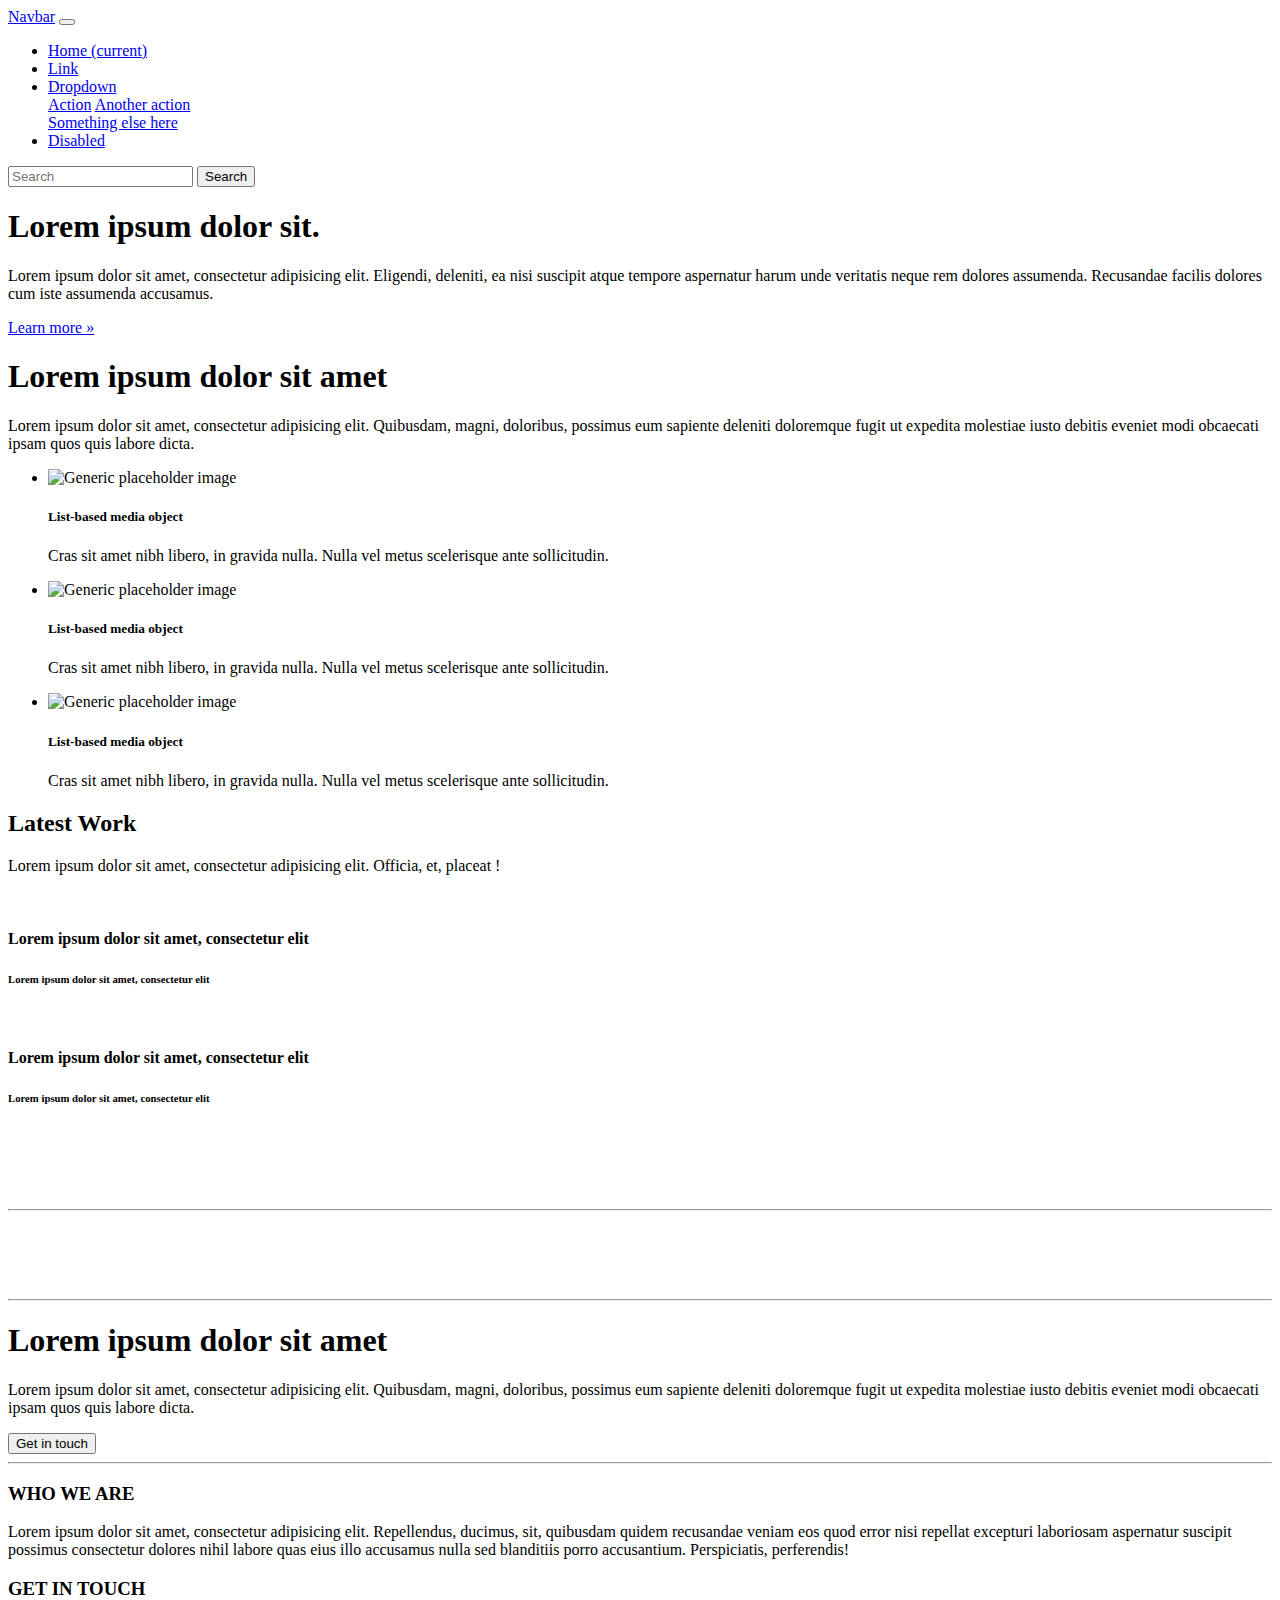
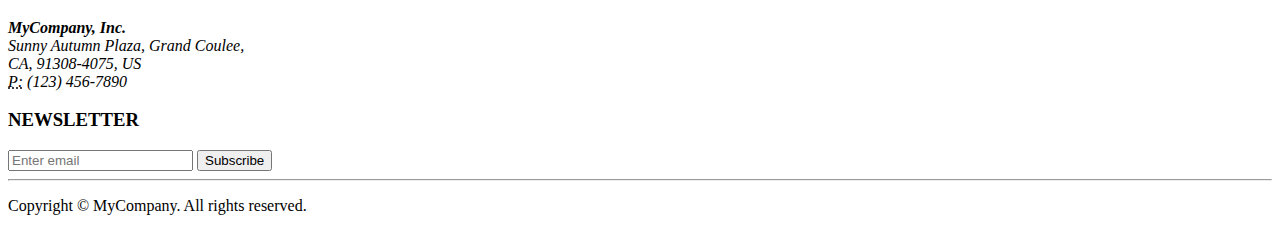
==== index.html @ ce41d66c "Create index.html" ====
<!DOCTYPE html>
<html lang="en">
  <head>
    <meta charset="utf-8">
    <meta http-equiv="X-UA-Compatible" content="IE=edge">
    <meta name="viewport" content="width=device-width, initial-scale=1">
    <title>Bootstrap Portfolio Page Template</title>
    <!-- Bootstrap -->
    <link href="css/bootstrap-4.4.1.css" rel="stylesheet">
  </head>
  <body>
    <nav class="navbar navbar-expand-lg navbar-dark bg-dark">
      <a class="navbar-brand" href="#">Navbar</a>
      <button class="navbar-toggler" type="button" data-toggle="collapse" data-target="#navbarSupportedContent" aria-controls="navbarSupportedContent" aria-expanded="false" aria-label="Toggle navigation">
      <span class="navbar-toggler-icon"></span>
      </button>
      <div class="collapse navbar-collapse" id="navbarSupportedContent">
        <ul class="navbar-nav mr-auto">
          <li class="nav-item active">
            <a class="nav-link" href="#">Home <span class="sr-only">(current)</span></a>
          </li>
          <li class="nav-item">
            <a class="nav-link" href="#">Link</a>
          </li>
          <li class="nav-item dropdown">
            <a class="nav-link dropdown-toggle" href="#" id="navbarDropdown" role="button" data-toggle="dropdown" aria-haspopup="true" aria-expanded="false">
            Dropdown
            </a>
            <div class="dropdown-menu" aria-labelledby="navbarDropdown">
              <a class="dropdown-item" href="#">Action</a>
              <a class="dropdown-item" href="#">Another action</a>
              <div class="dropdown-divider"></div>
              <a class="dropdown-item" href="#">Something else here</a>
            </div>
          </li>
          <li class="nav-item">
            <a class="nav-link disabled" href="#">Disabled</a>
          </li>
        </ul>
        <form class="form-inline my-2 my-lg-0">
          <input class="form-control mr-sm-2" type="search" placeholder="Search" aria-label="Search">
          <button class="btn btn-outline-success my-2 my-sm-0" type="submit">Search</button>
        </form>
      </div>
    </nav>
    <section>
      <div class="jumbotron text-center mt-2">
        <div class="container">
          <div class="row">
            <div class="col-12">
              <h1>Lorem ipsum dolor sit.</h1>
              <p>Lorem ipsum dolor sit amet, consectetur adipisicing elit. Eligendi, deleniti, ea nisi suscipit atque tempore aspernatur harum unde veritatis neque rem dolores assumenda. Recusandae facilis dolores cum iste assumenda accusamus.</p>
              <p><a class="btn btn-primary btn-lg" href="#" role="button">Learn more »</a></p>
            </div>
          </div>
        </div>
      </div>
    </section>
    <section>
      <div class="container">
        <div class="row">
          <div class="col-12 text-center">
            <h1>Lorem ipsum dolor sit amet</h1>
            <p>Lorem ipsum dolor sit amet, consectetur adipisicing elit. Quibusdam, magni, doloribus, possimus eum sapiente deleniti doloremque fugit ut expedita molestiae iusto debitis eveniet modi obcaecati ipsam quos quis labore dicta.</p>
          </div>
        </div>
      </div>
    </section>
    <section>
      <div class="container mt-2">
        <div class="row">
          <div class="col-md-4 col-12">
            <ul class="list-unstyled">
              <li class="media">
                <img class="mr-3" src="images/35X35.gif" alt="Generic placeholder image">
                <div class="media-body">
                  <h5 class="mt-0 mb-1">List-based media object</h5>
                  Cras sit amet nibh libero, in gravida nulla. Nulla vel metus scelerisque ante sollicitudin.
                </div>
              </li>
            </ul>
          </div>
          <div class="col-md-4 col-12">
            <ul class="list-unstyled">
              <li class="media">
                <img class="mr-3" src="images/35X35.gif" alt="Generic placeholder image">
                <div class="media-body">
                  <h5 class="mt-0 mb-1">List-based media object</h5>
                  Cras sit amet nibh libero, in gravida nulla. Nulla vel metus scelerisque ante sollicitudin.
                </div>
              </li>
            </ul>
          </div>
          <div class="col-md-4 col-12">
            <ul class="list-unstyled">
              <li class="media">
                <img class="mr-3" src="images/35X35.gif" alt="Generic placeholder image">
                <div class="media-body">
                  <h5 class="mt-0 mb-1">List-based media object</h5>
                  Cras sit amet nibh libero, in gravida nulla. Nulla vel metus scelerisque ante sollicitudin.
                </div>
              </li>
            </ul>
          </div>
        </div>
      </div>
    </section>
    <section>
      <div class="container">
        <div class="row">
          <div class="col-12 text-center">
            <h2>Latest Work</h2>
            <p>Lorem ipsum dolor sit amet, consectetur adipisicing elit. Officia, et, placeat !</p>
          </div>
        </div>
        <div class="row">
          <div class="col-md-6 col-12 text-center">
            <img class="img-fluid" src="images/400x400.gif" alt="">
            <h4>Lorem ipsum dolor sit amet, consectetur elit</h4>
            <h6>Lorem ipsum dolor sit amet, consectetur elit</h6>
          </div>
          <div class="col-md-6 col-12 text-center mt-md-0 mt-2">
            <img class="img-fluid" src="images/400x400.gif" alt="">
            <h4>Lorem ipsum dolor sit amet, consectetur elit</h4>
            <h6>Lorem ipsum dolor sit amet, consectetur elit</h6>
          </div>
        </div>
        <div class="row mt-2">
          <div class="col-md-3 col-6"><img class="img-fluid float-right" src="images/200x200.gif" alt=""></div>
          <div class="col-md-3 col-6"><img class="img-fluid float-left" src="images/200x200.gif" alt=""></div>
          <div class="col-md-3 col-6 mt-md-0 mt-1"><img class="img-fluid float-right" src="images/200x200.gif" alt=""></div>
          <div class="col-md-3 col-6 mt-md-0 mt-1"><img class="img-fluid float-left" src="images/200x200.gif" alt=""></div>
        </div>
        <hr>
        <div class="row">
          <div class="col-md-3 col-6"><img class="img-fluid float-right" src="images/200x200.gif" alt=""></div>
          <div class="col-md-3 col-6"><img class="img-fluid float-left" src="images/200x200.gif" alt=""></div>
          <div class="col-md-3 col-6 mt-md-0 mt-1"><img class="img-fluid float-right" src="images/200x200.gif" alt=""></div>
          <div class="col-md-3 col-6 mt-md-0 mt-1"><img class="img-fluid float-left" src="images/200x200.gif" alt=""></div>
        </div>
      </div>
    </section>
    <hr>
    <section>
      <div class="container">
        <div class="row">
          <div class="col-12 text-center">
            <h1>Lorem ipsum dolor sit amet</h1>
            <p>Lorem ipsum dolor sit amet, consectetur adipisicing elit. Quibusdam, magni, doloribus, possimus eum sapiente deleniti doloremque fugit ut expedita molestiae iusto debitis eveniet modi obcaecati ipsam quos quis labore dicta.</p>
            <button type="button" class="btn btn-success">Get in touch</button>
          </div>
        </div>
      </div>
    </section>
    <hr>
    <div class="section">
      <div class="container">
        <div class="row">
          <div class="col-md-4 col-12">
            <h3 class="text-center">WHO WE ARE</h3>
            <p>Lorem ipsum dolor sit amet, consectetur adipisicing elit. Repellendus, ducimus, sit, quibusdam quidem recusandae veniam eos quod error nisi repellat excepturi laboriosam aspernatur suscipit possimus consectetur dolores nihil labore quas eius illo accusamus nulla sed blanditiis porro accusantium. Perspiciatis, perferendis!</p>
          </div>
          <div class="col-md-4 col-12">
            <h3 class="text-center">GET IN TOUCH</h3>
            <address class="text-center">
              <strong>MyCompany, Inc.</strong><br>
              Sunny Autumn Plaza, Grand Coulee,<br>
              CA, 91308-4075, US<br>
              <abbr title="Phone">P:</abbr> (123) 456-7890
            </address>
          </div>
          <div class="col-md-4 col-12">
            <h3 class="text-center">NEWSLETTER</h3>
            <form>
              <div class="form-group col-12">
                <input type="email" class="form-control" id="exampleInputEmail1" placeholder="Enter email">
                <button type="submit" class="btn btn-dark mt-2">Subscribe</button>
              </div>
            </form>
          </div>
        </div>
      </div>
    </div>
    <hr>
    <footer class="text-center">
      <div class="container">
        <div class="row">
          <div class="col-12">
            <p>Copyright © MyCompany. All rights reserved.</p>
          </div>
        </div>
      </div>
    </footer>
    <!-- jQuery (necessary for Bootstrap's JavaScript plugins) -->
    <script src="js/jquery-3.4.1.min.js"></script>
    <!-- Include all compiled plugins (below), or include individual files as needed -->
    <script src="js/popper.min.js"></script>
    <script src="js/bootstrap-4.4.1.js"></script>
  </body>
</html>
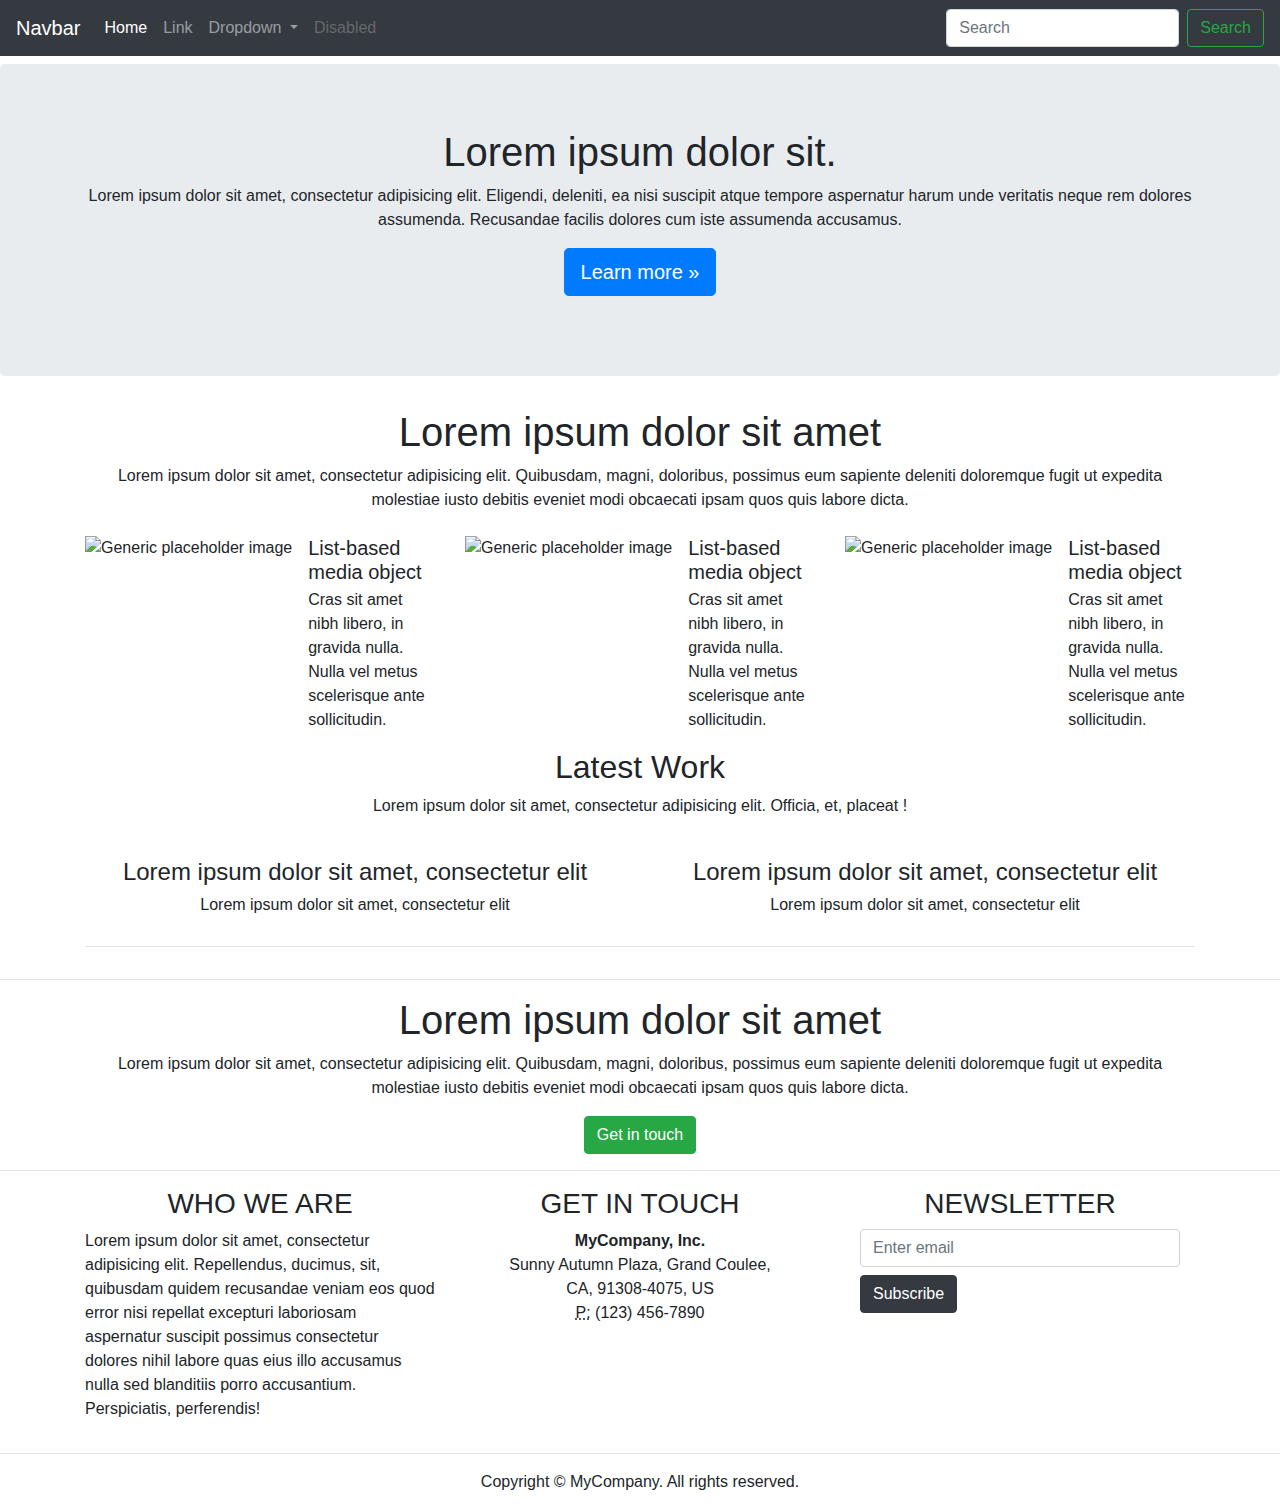
==== commit d88eda75: "Update index.html" ====
(no text change in the page or its own stylesheets)
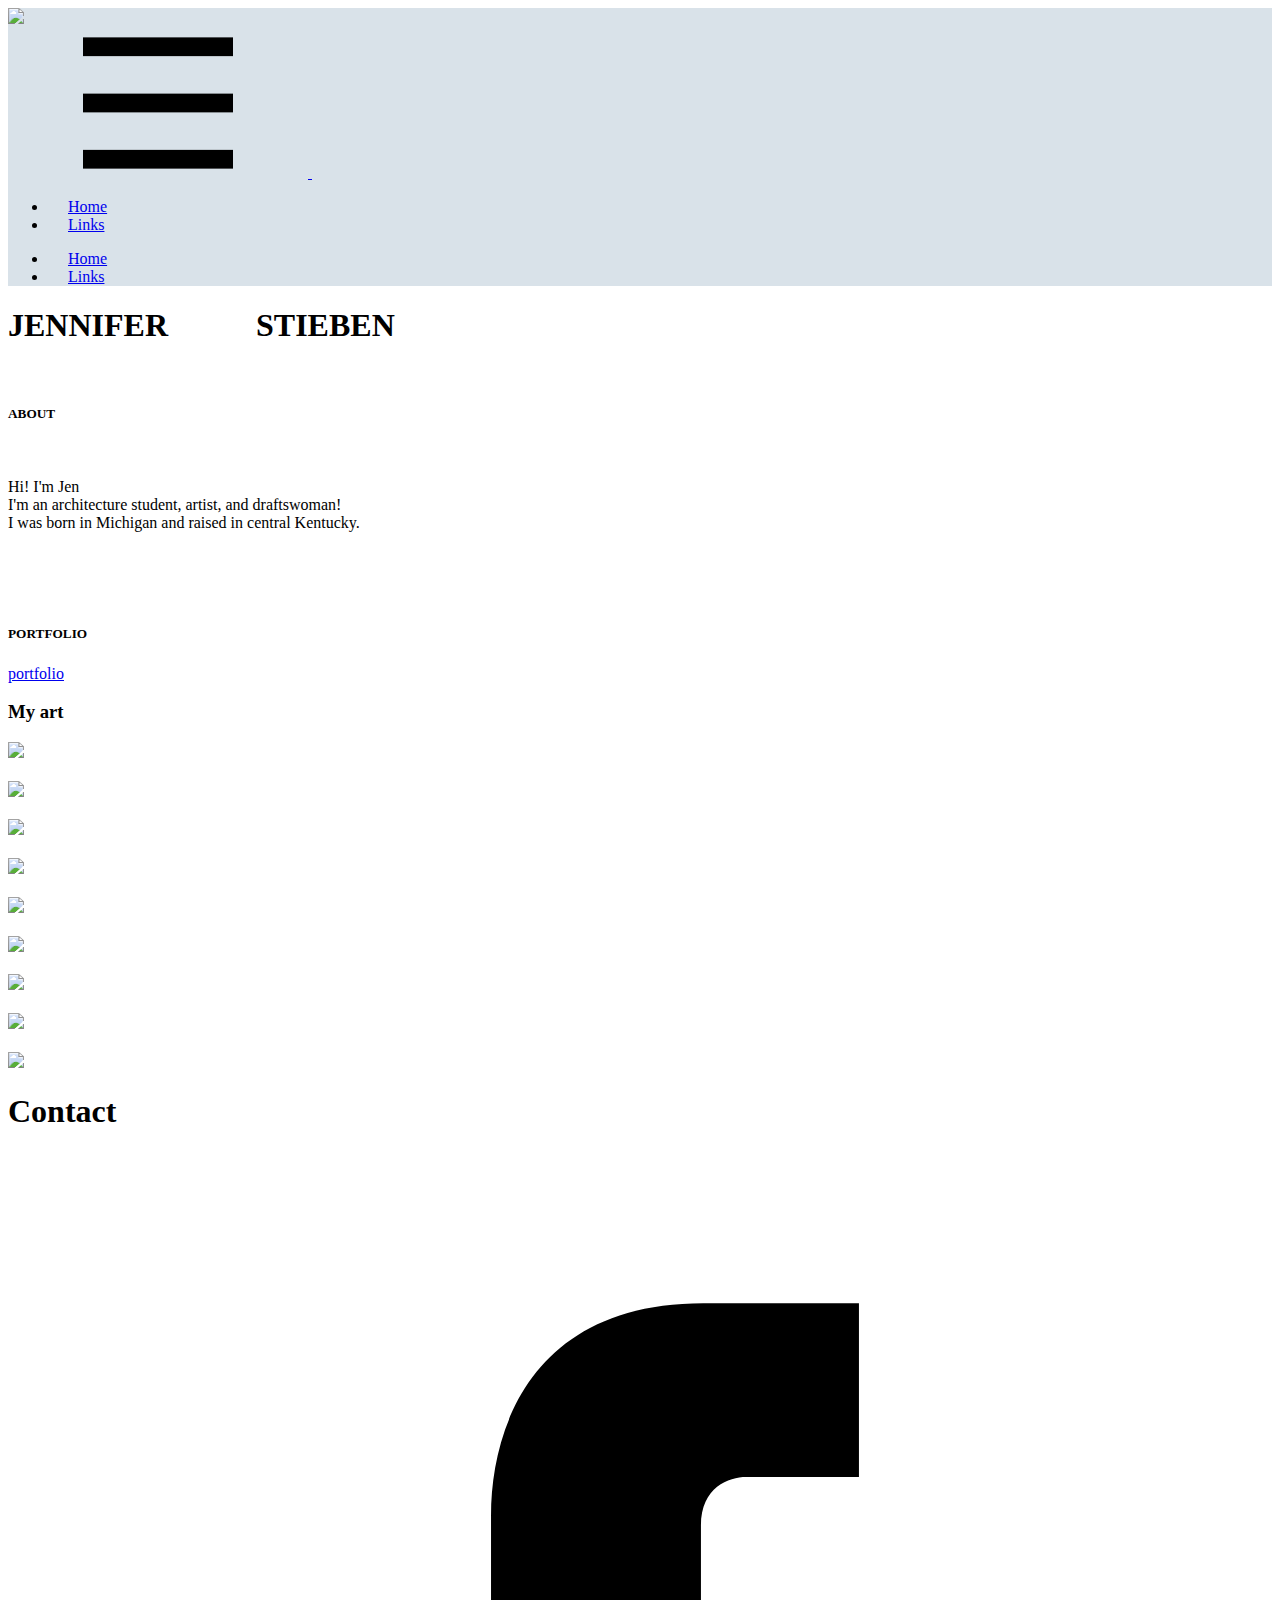
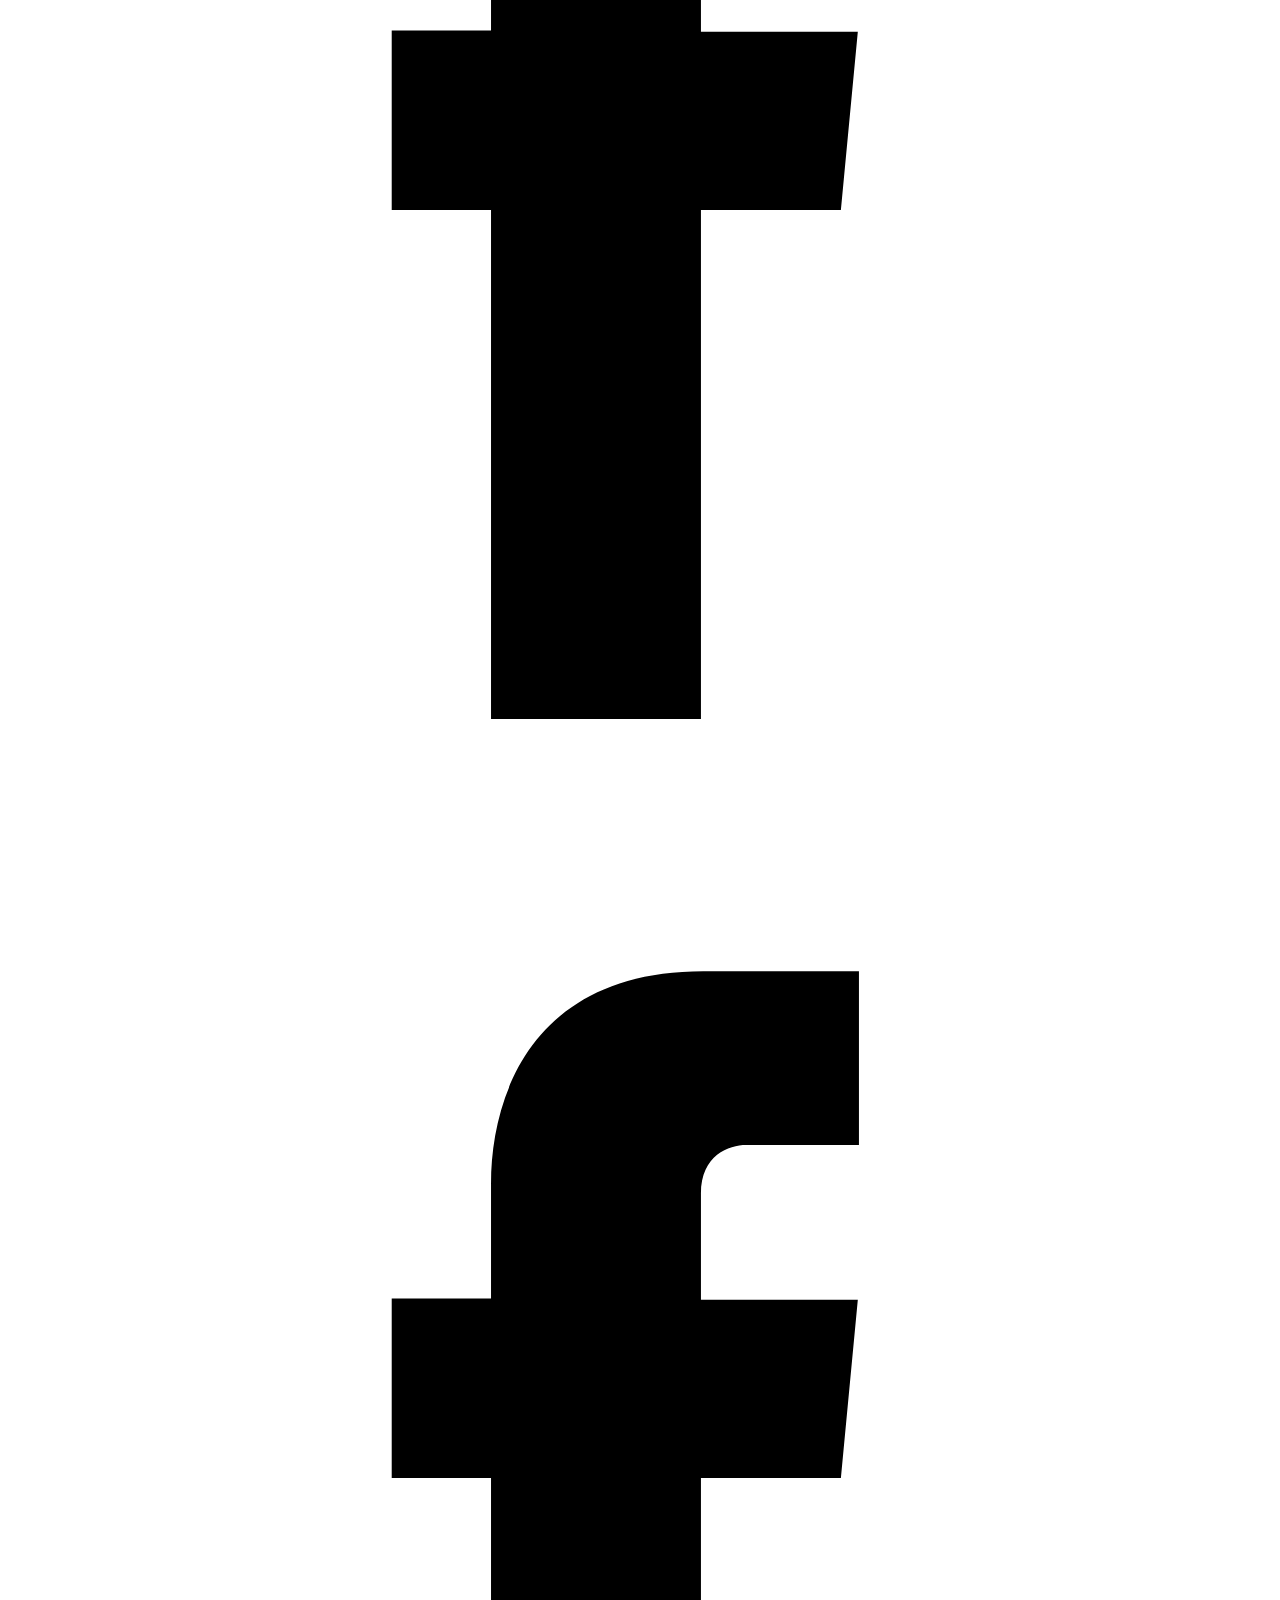
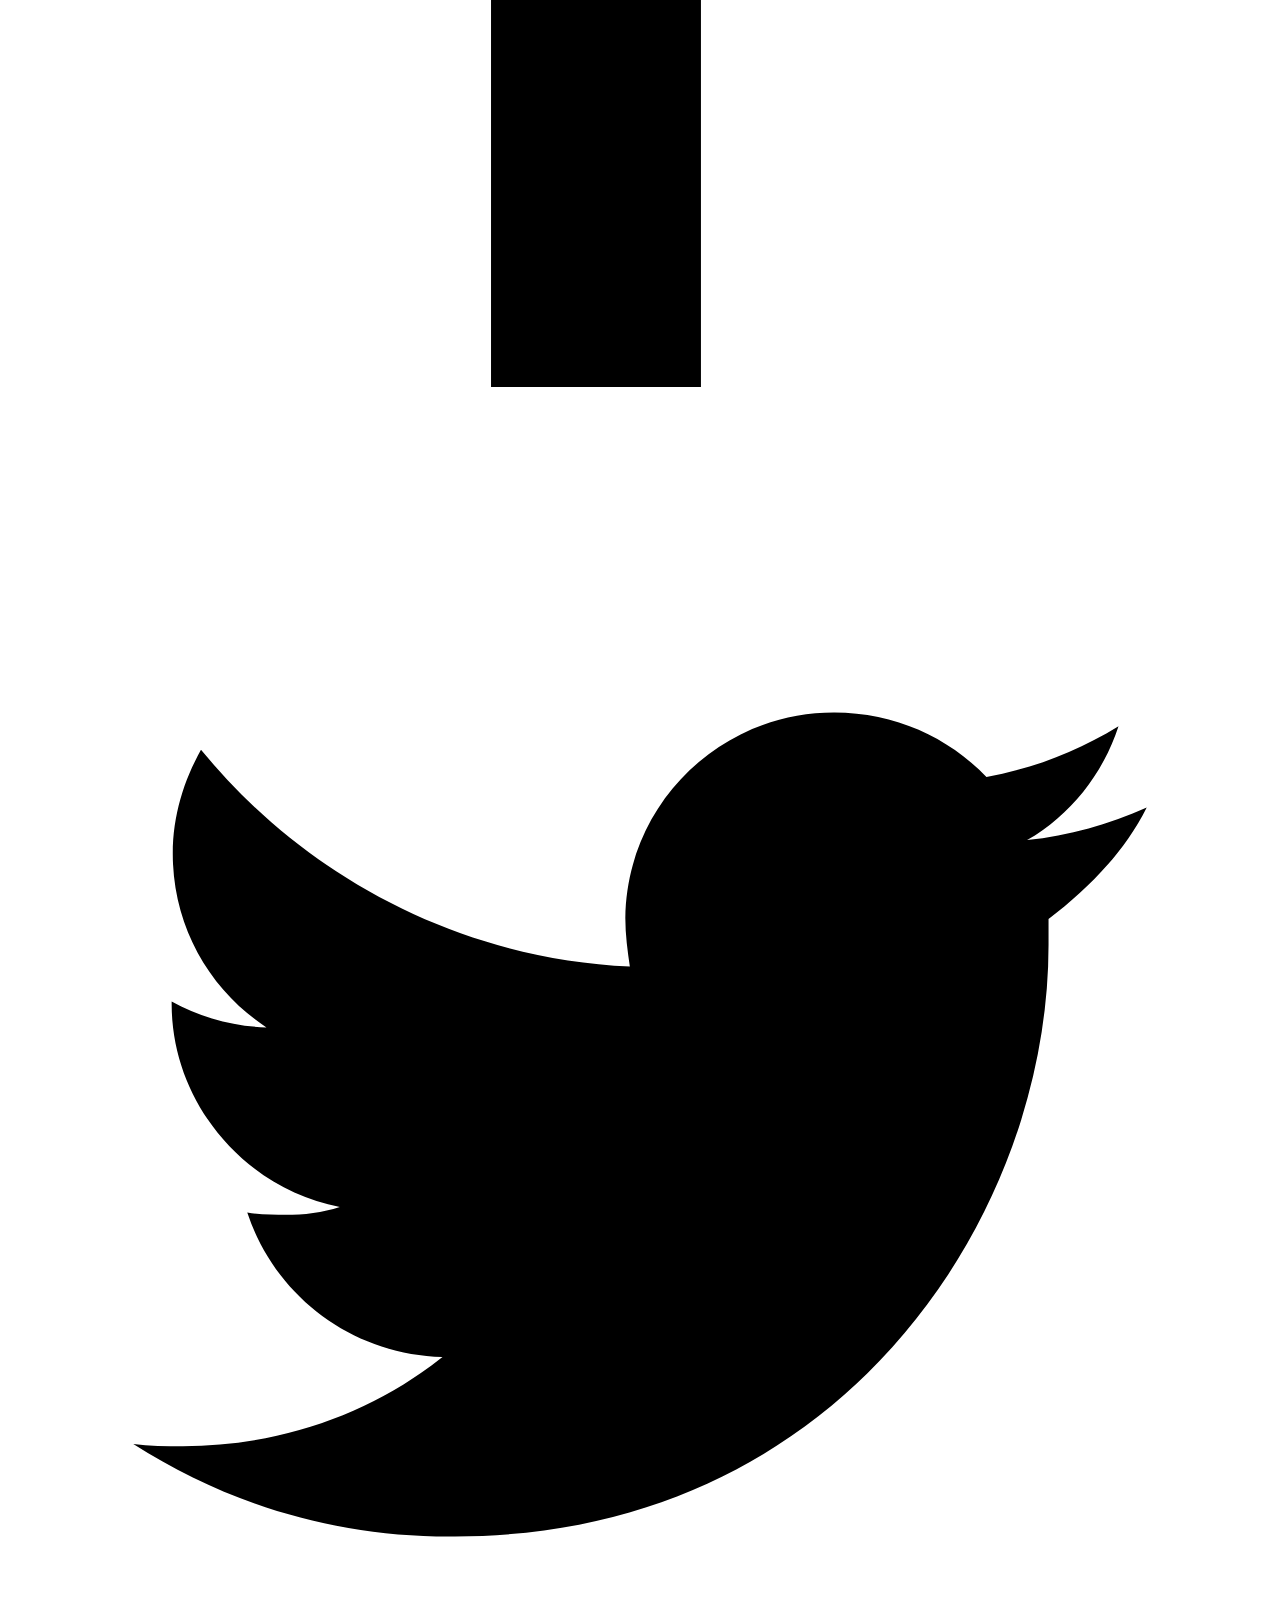
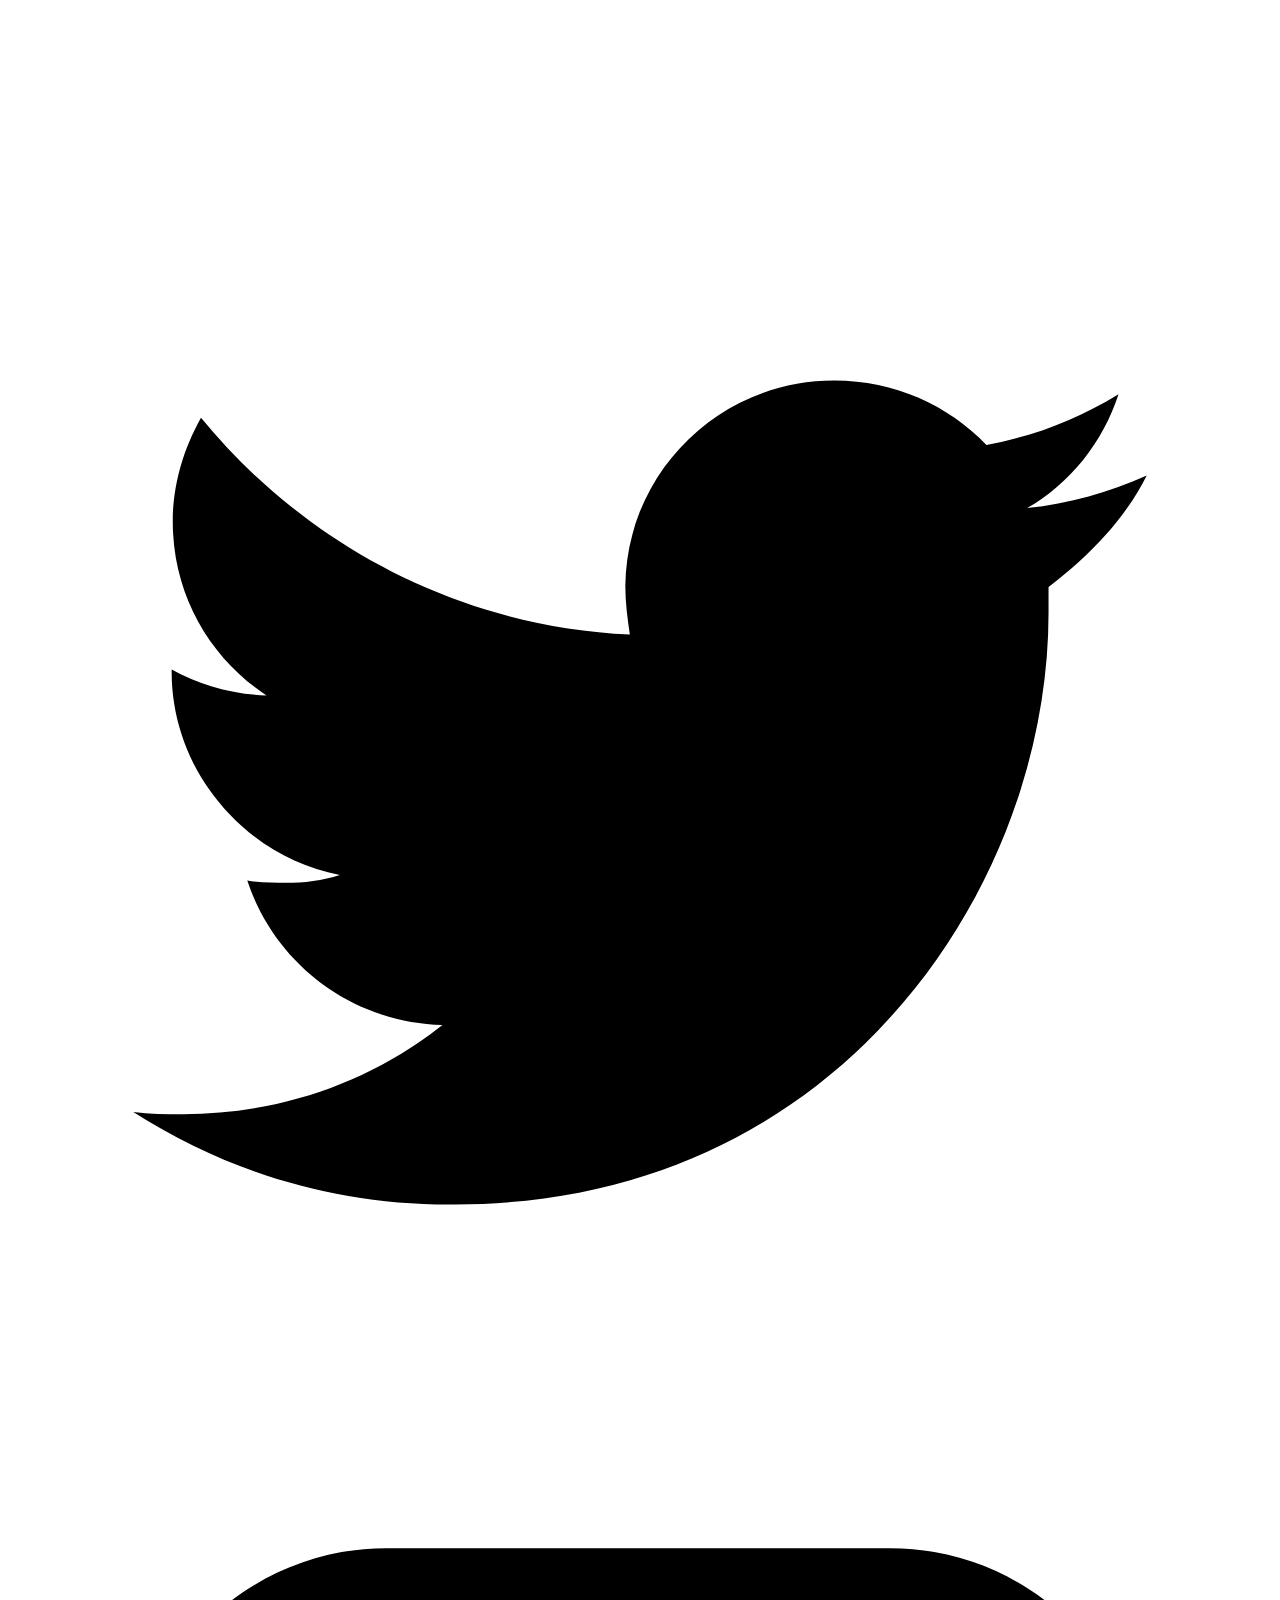
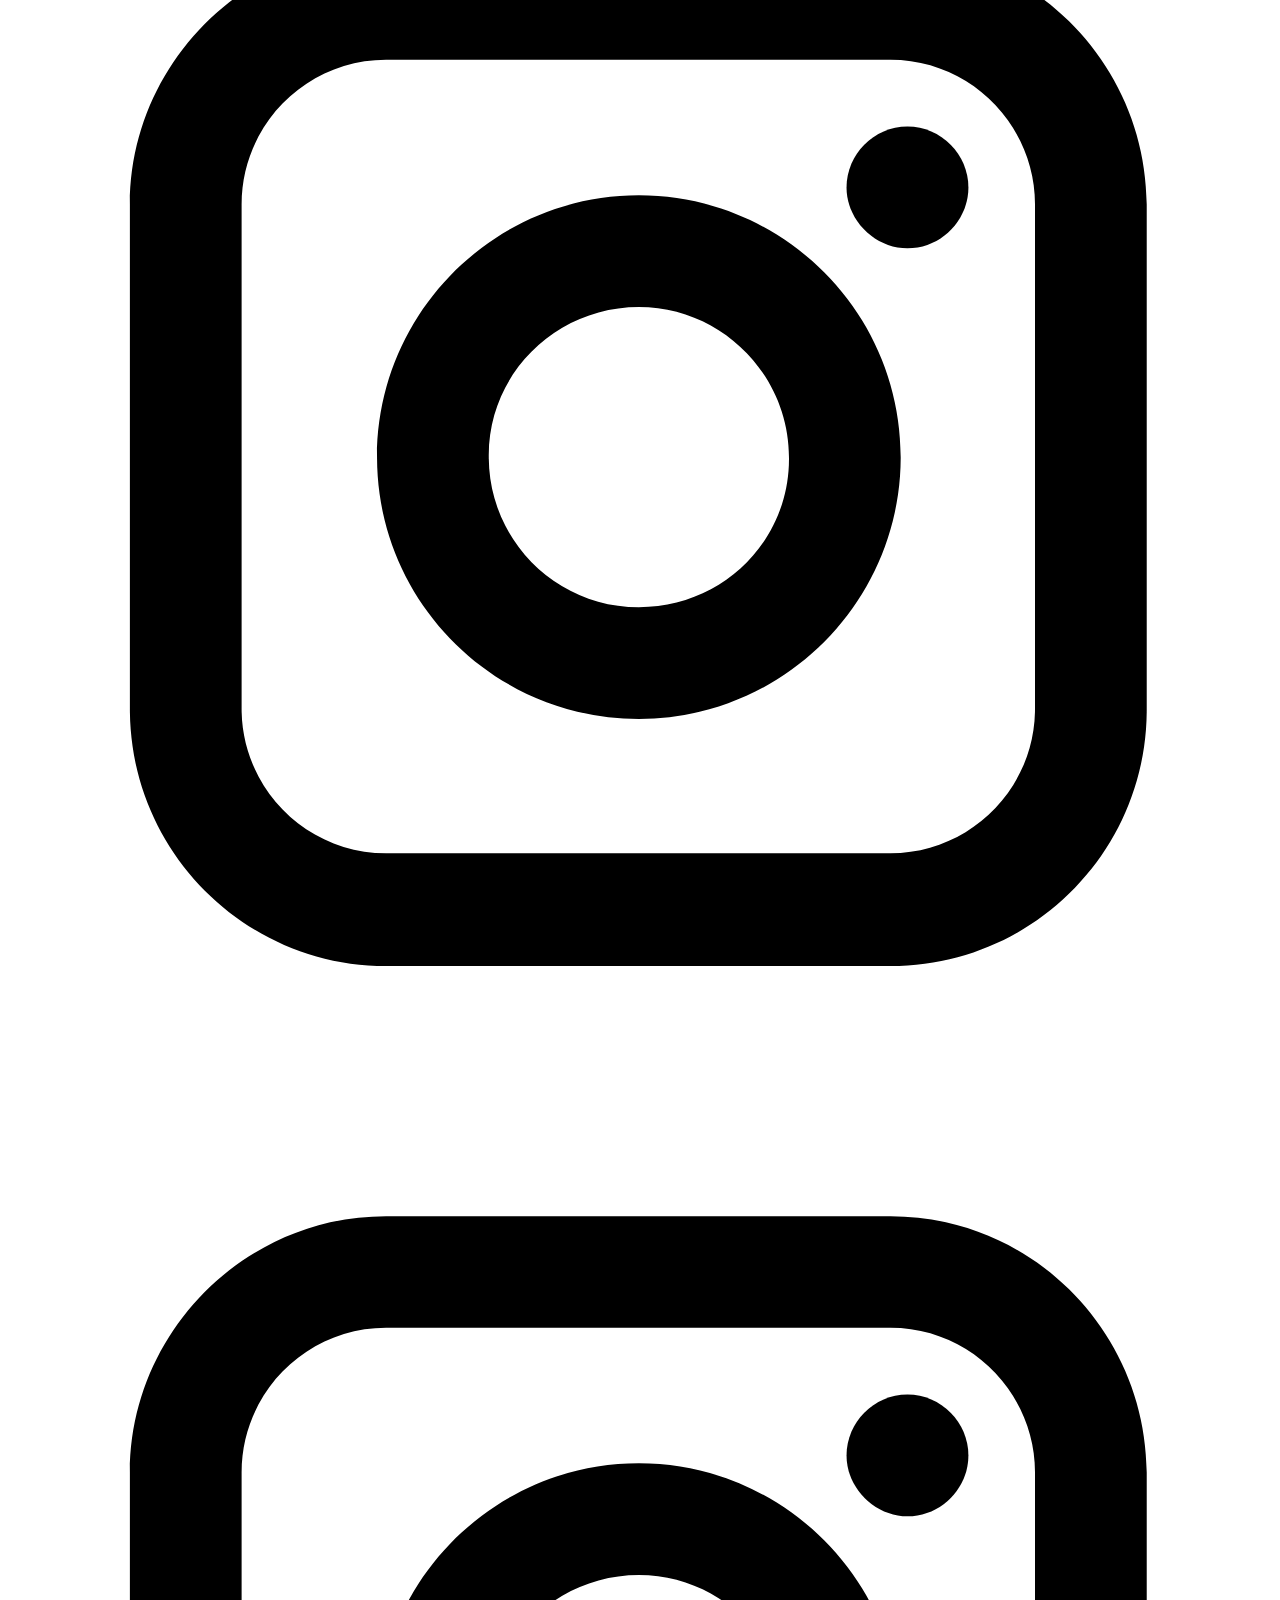
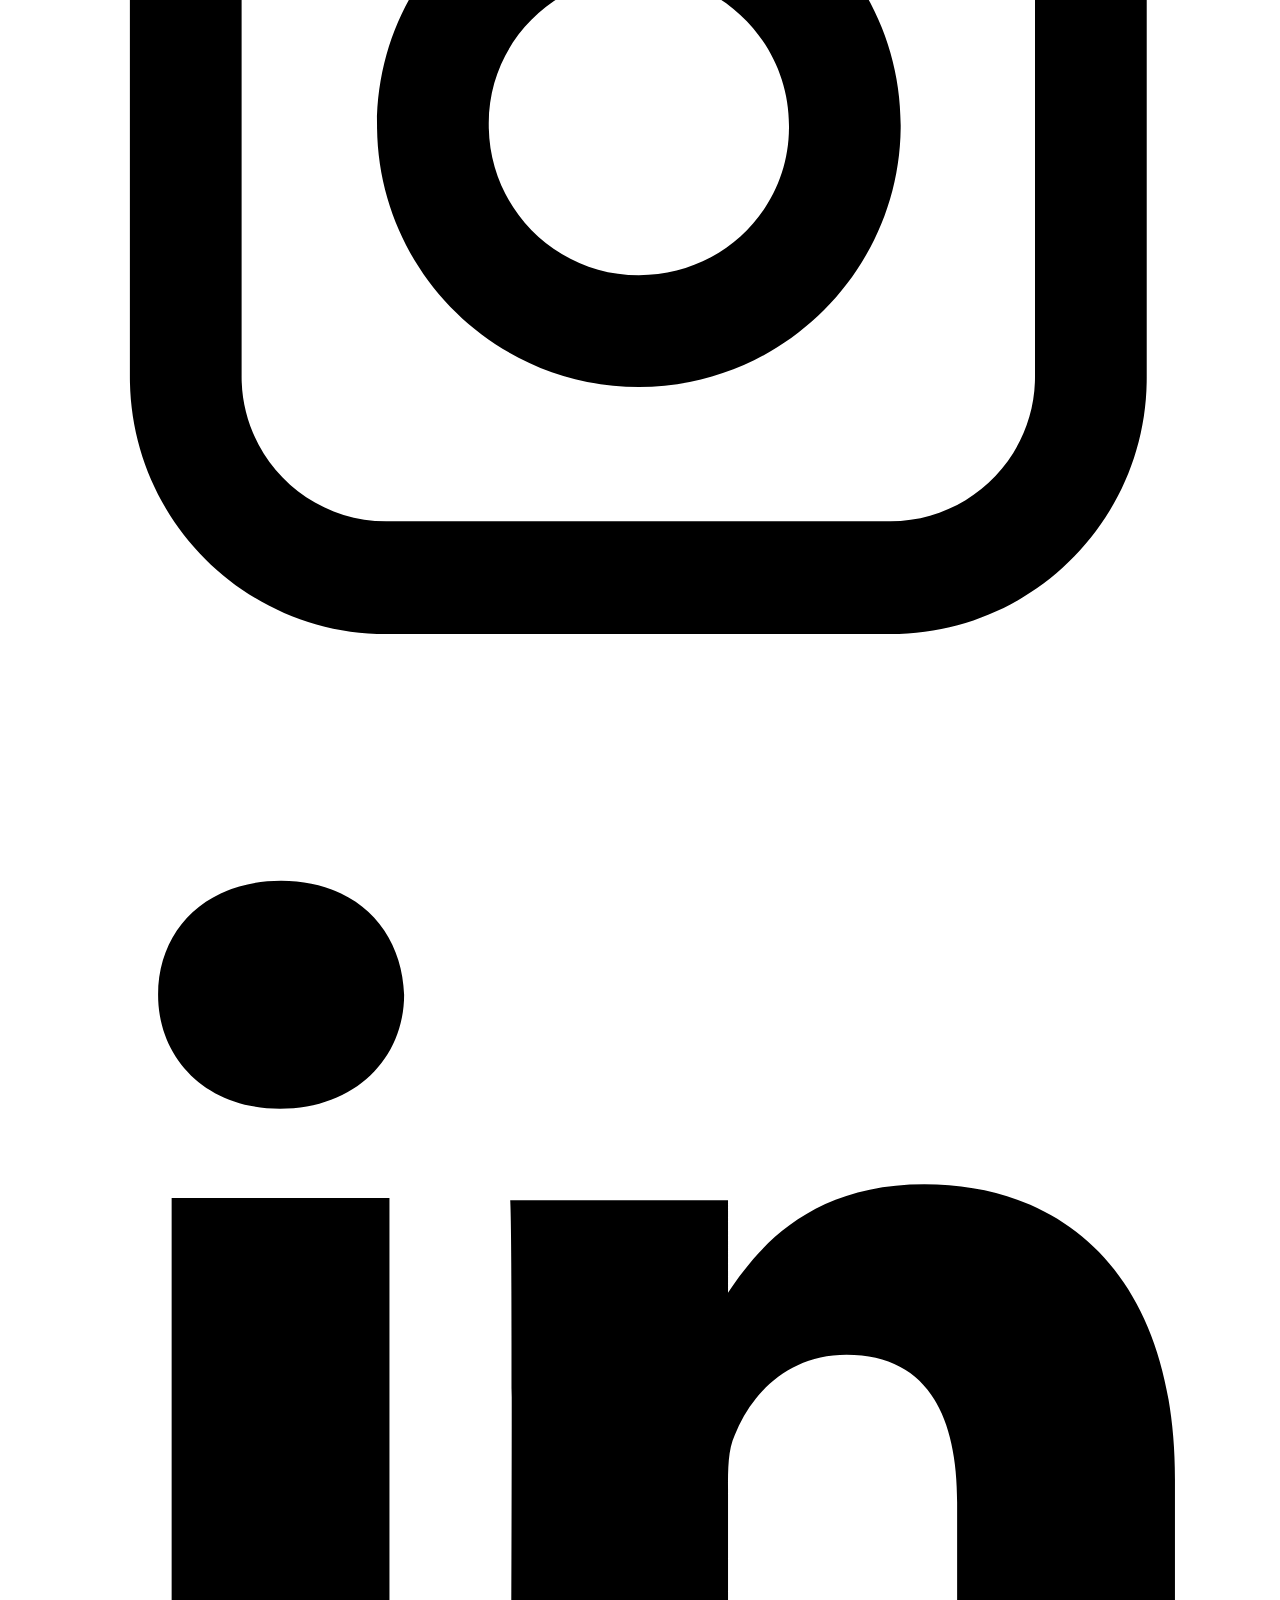
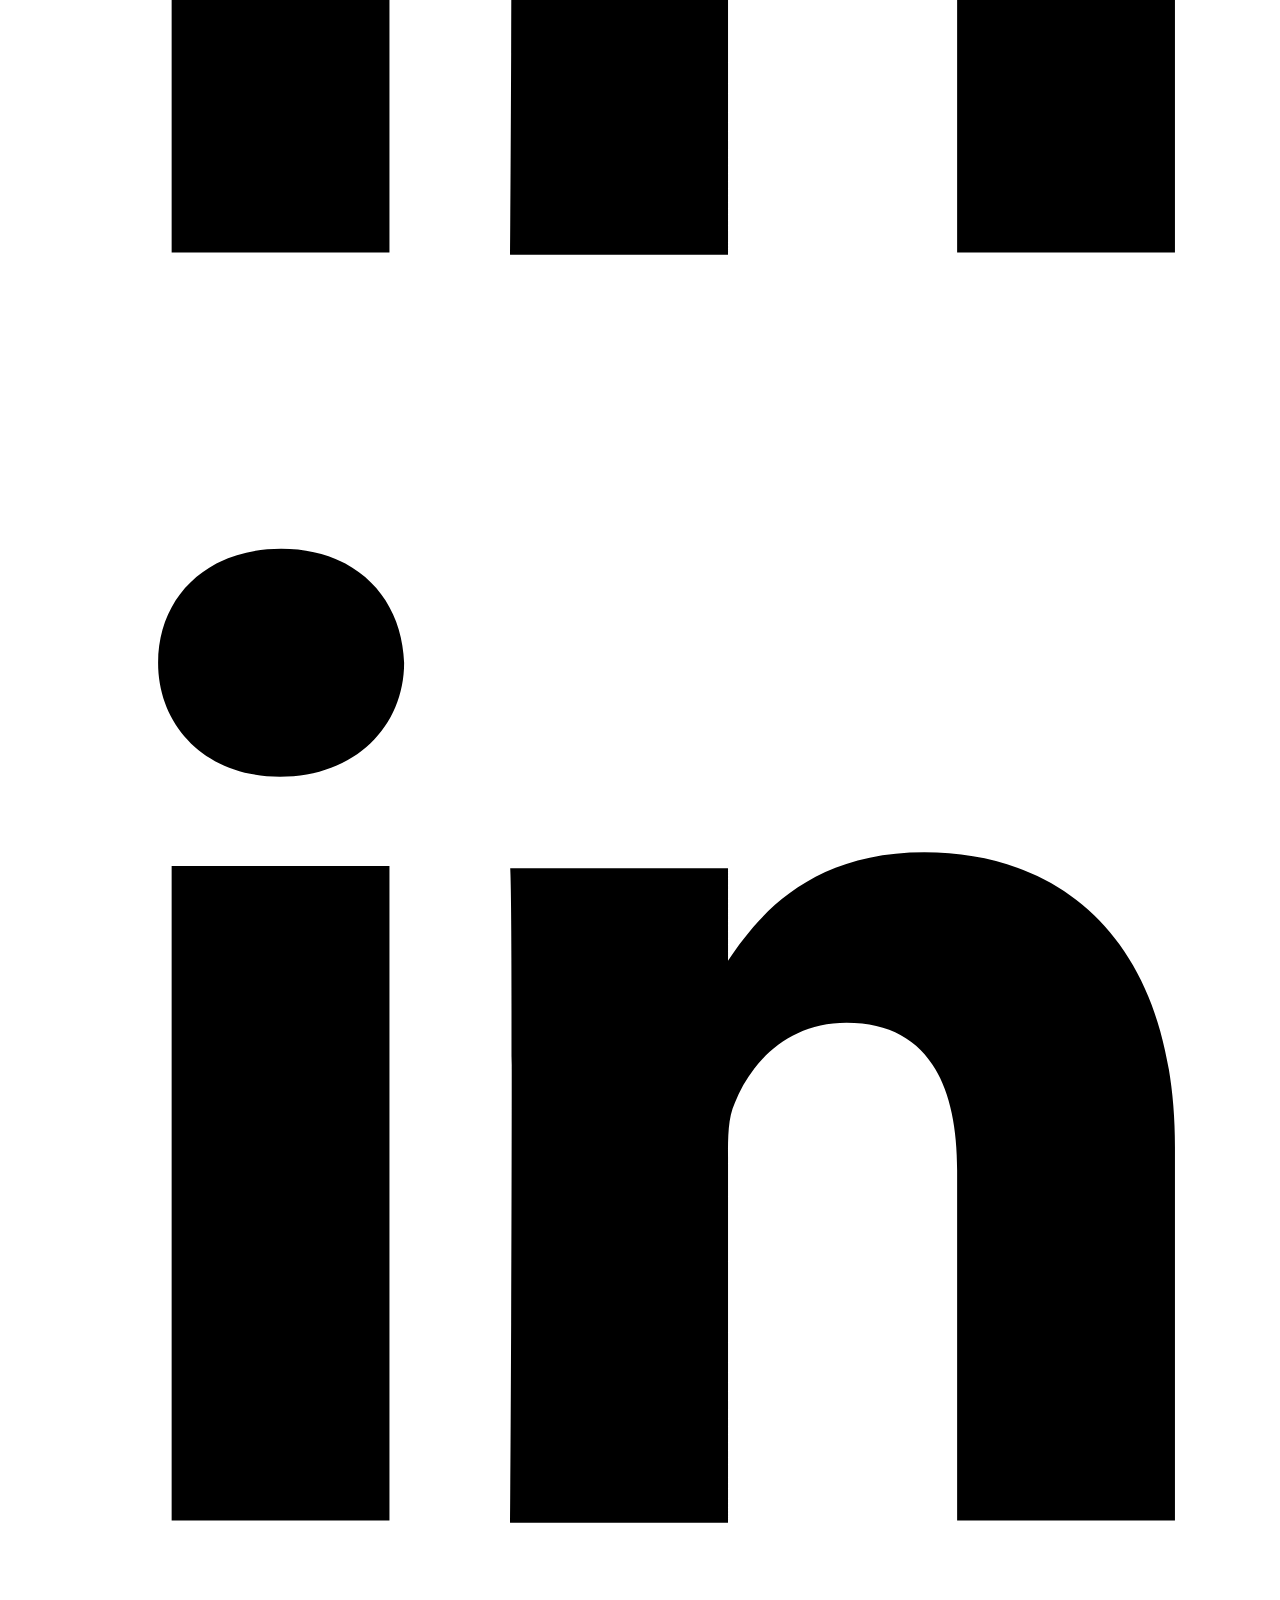
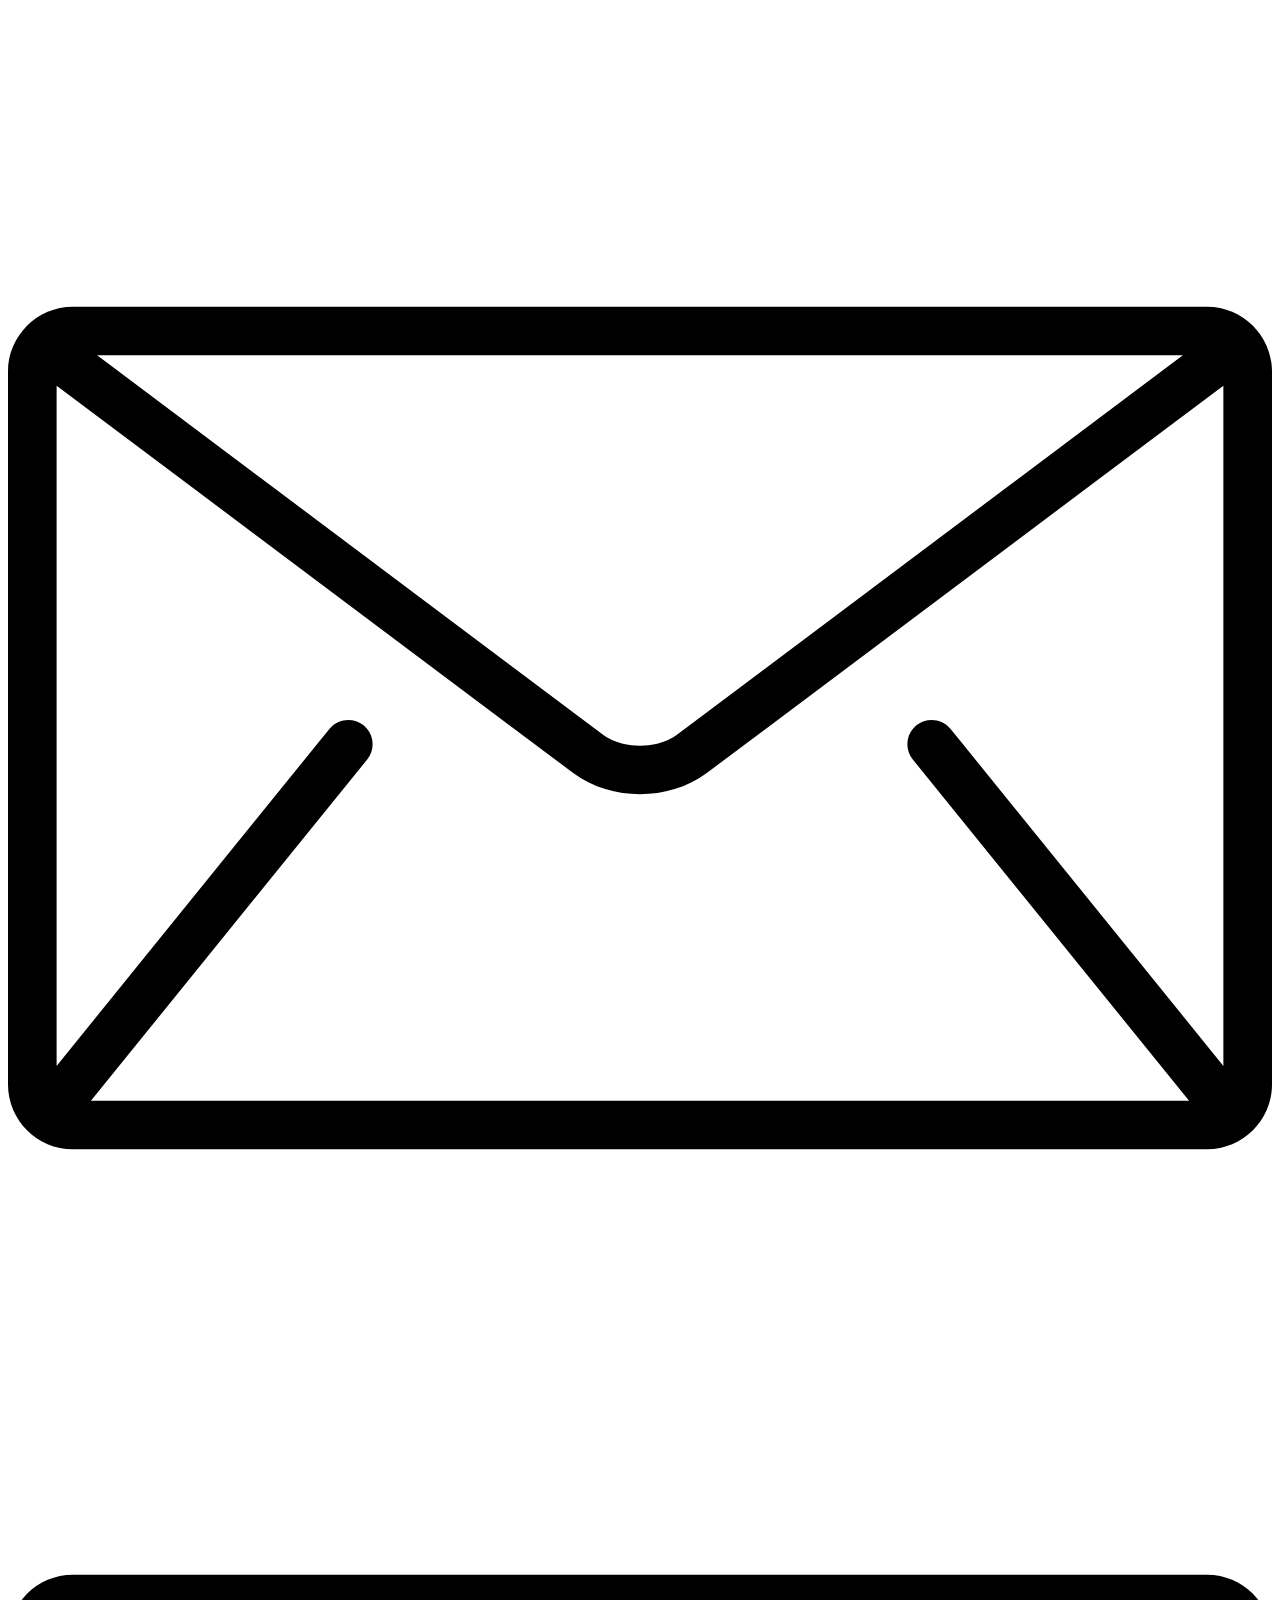
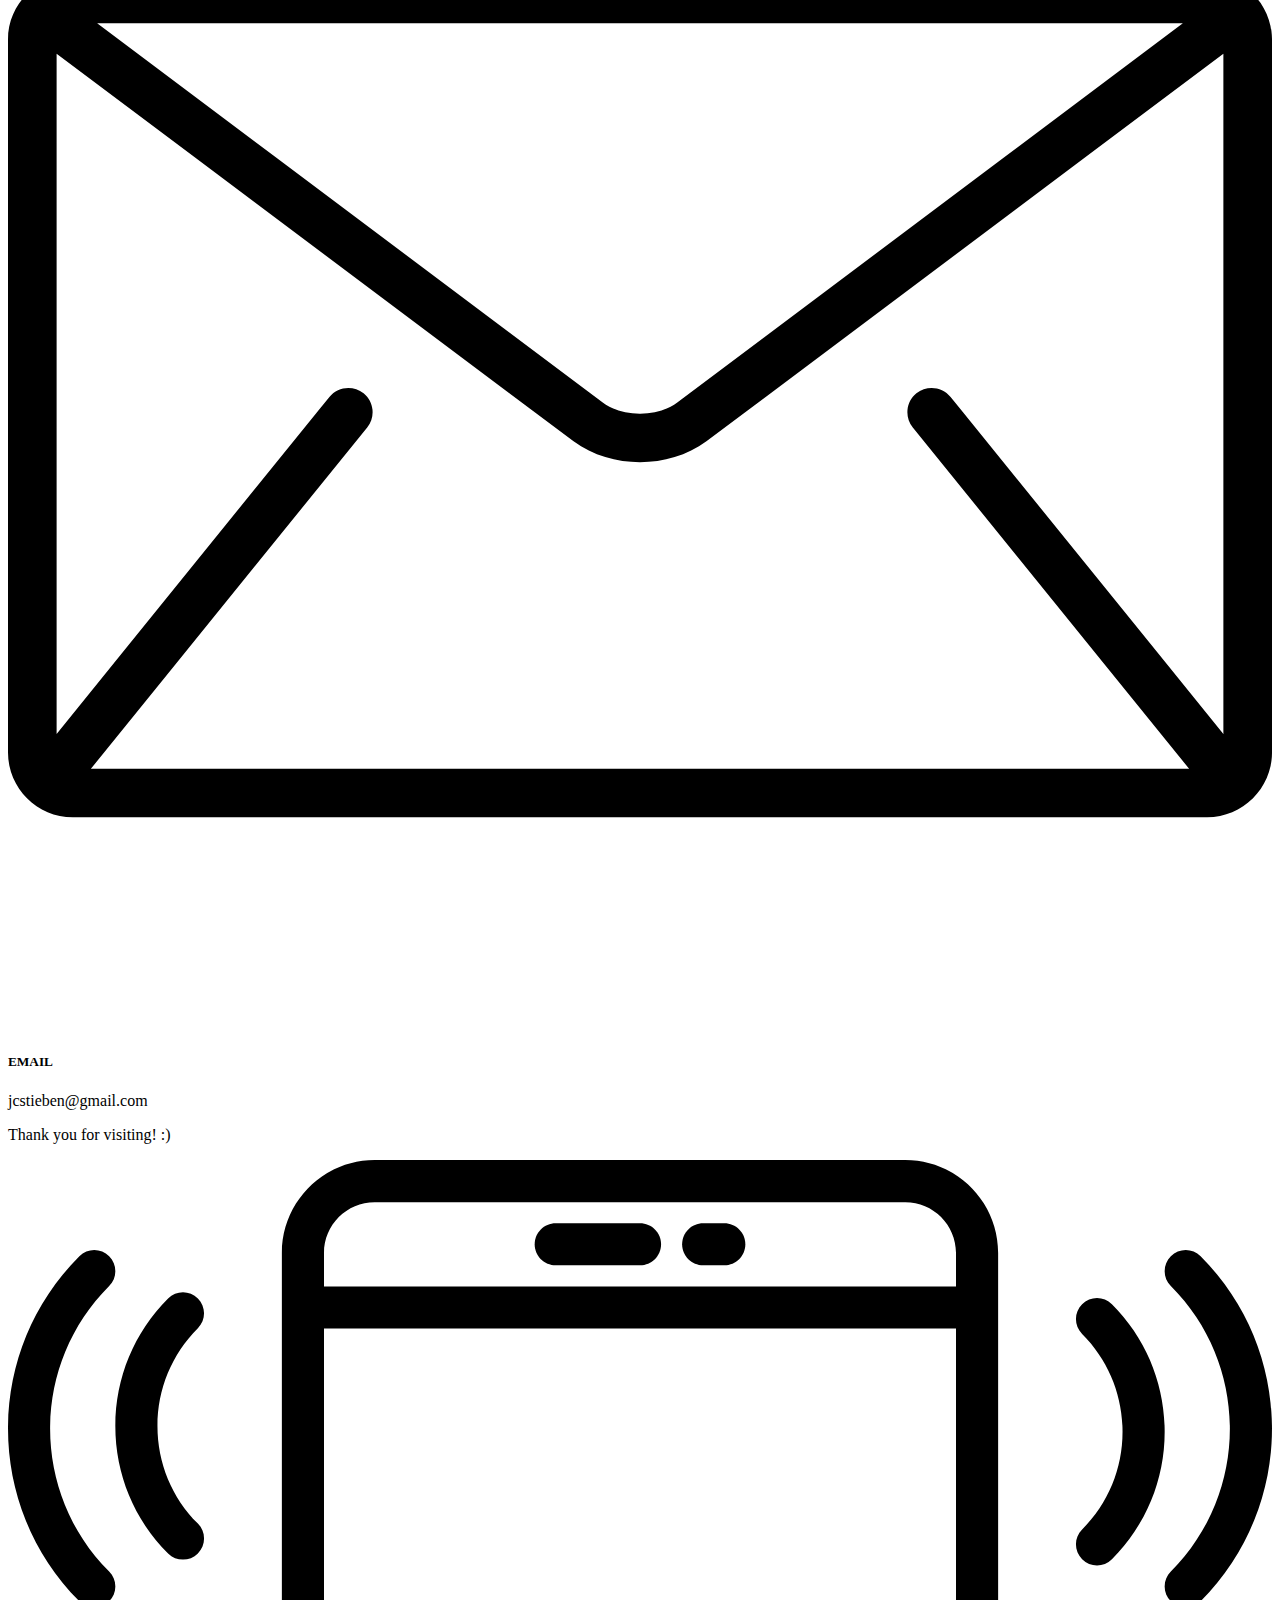
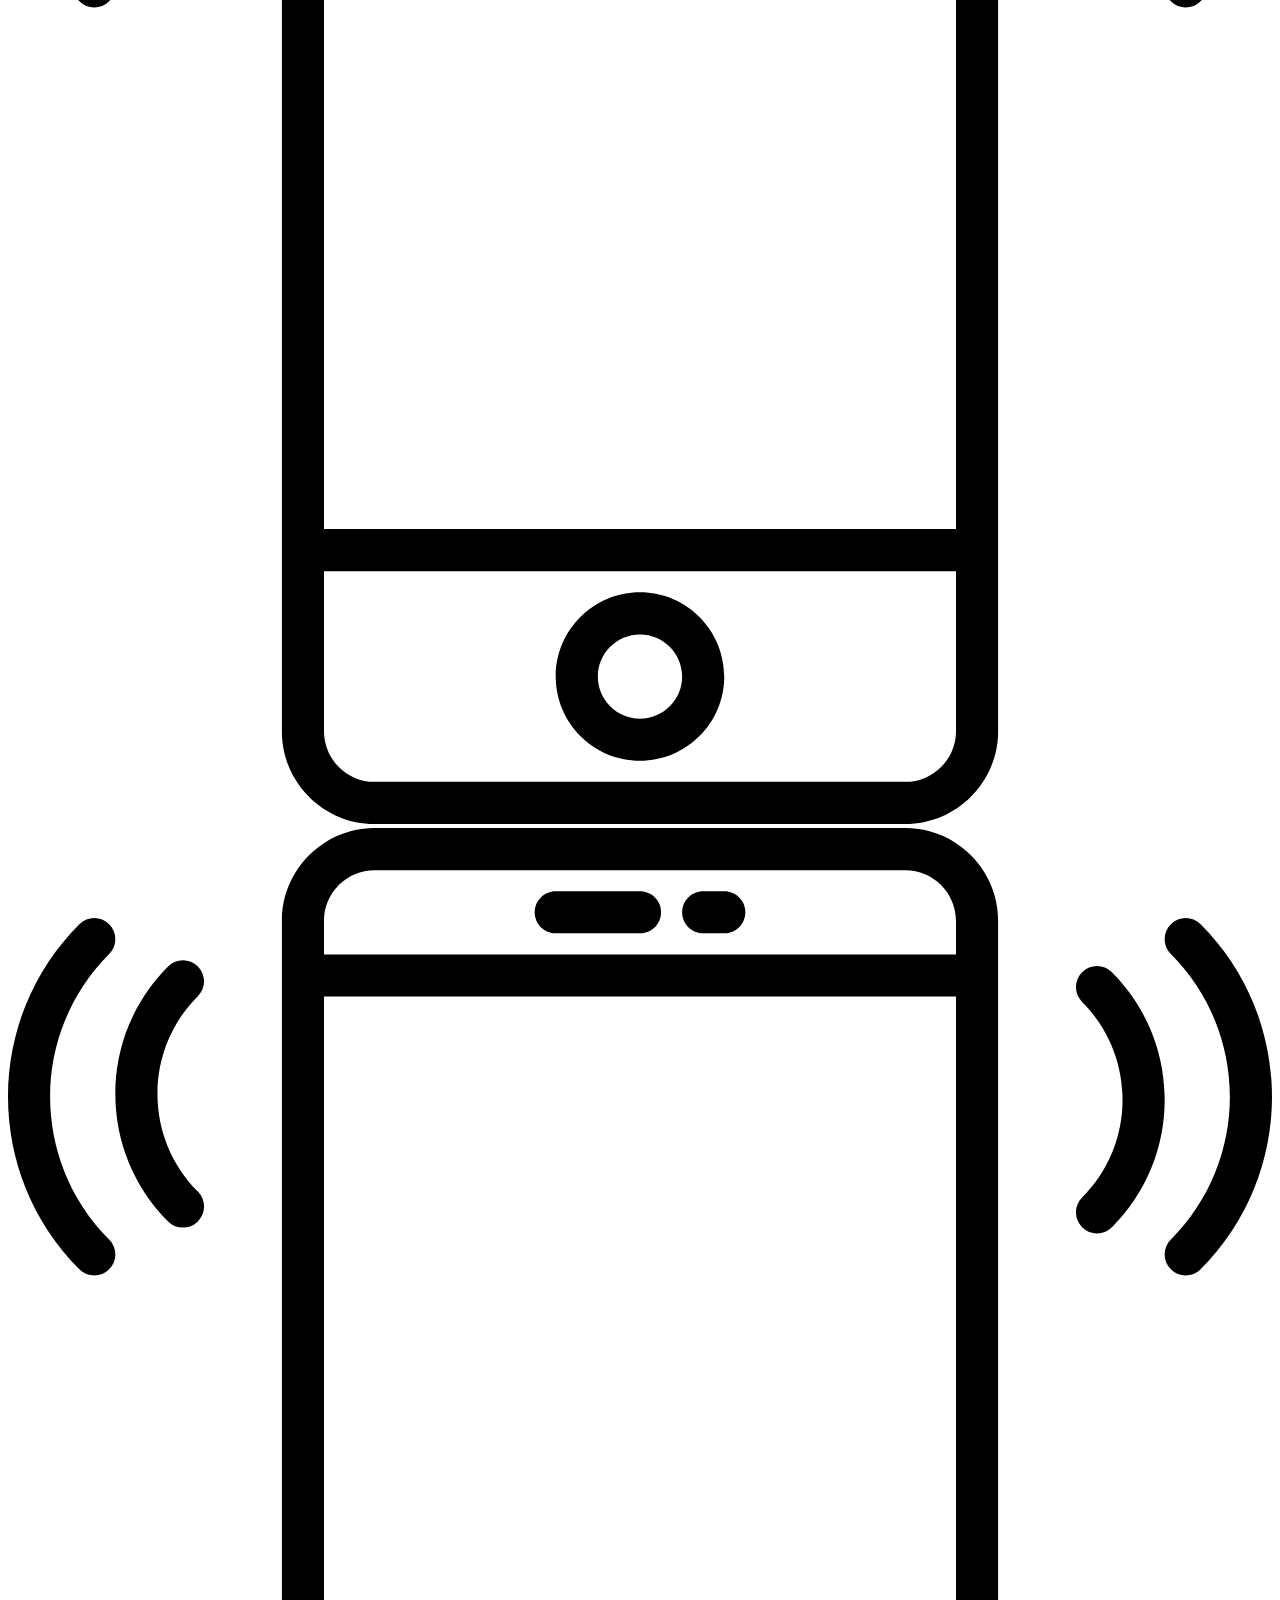
==== commit f2bddcd6: "Update index.html" ====
--- a/index.html
+++ b/index.html
@@ -1,200 +1,266 @@
 <!DOCTYPE html>
-<html lang="en">
+<html style="font-size: 16px;">
   <head>
+    <meta name="viewport" content="width=device-width, initial-scale=1.0">
     <meta charset="utf-8">
-    <meta http-equiv="X-UA-Compatible" content="IE=edge">
-    <meta name="viewport" content="width=device-width, initial-scale=1">
-    <title>Bootstrap Portfolio Page Template</title>
-    <!-- Bootstrap -->
-    <link href="css/bootstrap-4.4.1.css" rel="stylesheet">
+    <meta name="keywords" content="design., Leverage agile frameworks to provide a robust synopsis for high level overviews., Consulting Services, 1., 2., 3., 4., Team, ">
+    <meta name="description" content="">
+    <meta name="page_type" content="np-template-header-footer-from-plugin">
+    <title>Page 1</title>
+    <link rel="stylesheet" href="nicepage.css" media="screen">
+<link rel="stylesheet" href="Page-1.css" media="screen">
+    <script class="u-script" type="text/javascript" src="jquery.js" defer=""></script>
+    <script class="u-script" type="text/javascript" src="nicepage.js" defer=""></script>
+    <meta name="generator" content="Nicepage 3.2.5, nicepage.com">
+    <link id="u-theme-google-font" rel="stylesheet" href="https://fonts.googleapis.com/css?family=Roboto:100,100i,300,300i,400,400i,500,500i,700,700i,900,900i|Open+Sans:300,300i,400,400i,600,600i,700,700i,800,800i">
+    <link id="u-page-google-font" rel="stylesheet" href="https://fonts.googleapis.com/css?family=Roboto:100,100i,300,300i,400,400i,500,500i,700,700i,900,900i|Roboto:100,100i,300,300i,400,400i,500,500i,700,700i,900,900i">
+    
+    
+    
+    
+    
+    <script type="application/ld+json">{
+		"@context": "http://schema.org",
+		"@type": "Organization",
+		"name": "",
+		"url": "index.html",
+		"logo": "images/newlogoshaded.png"
+}</script>
+    <meta property="og:title" content="Page 1">
+    <meta property="og:type" content="website">
+    <meta name="theme-color" content="#478ac9">
+    <link rel="canonical" href="index.html">
+    <meta property="og:url" content="index.html">
   </head>
-  <body>
-    <nav class="navbar navbar-expand-lg navbar-dark bg-dark">
-      <a class="navbar-brand" href="#">Navbar</a>
-      <button class="navbar-toggler" type="button" data-toggle="collapse" data-target="#navbarSupportedContent" aria-controls="navbarSupportedContent" aria-expanded="false" aria-label="Toggle navigation">
-      <span class="navbar-toggler-icon"></span>
-      </button>
-      <div class="collapse navbar-collapse" id="navbarSupportedContent">
-        <ul class="navbar-nav mr-auto">
-          <li class="nav-item active">
-            <a class="nav-link" href="#">Home <span class="sr-only">(current)</span></a>
-          </li>
-          <li class="nav-item">
-            <a class="nav-link" href="#">Link</a>
-          </li>
-          <li class="nav-item dropdown">
-            <a class="nav-link dropdown-toggle" href="#" id="navbarDropdown" role="button" data-toggle="dropdown" aria-haspopup="true" aria-expanded="false">
-            Dropdown
+  <body data-home-page="Page-1.html" data-home-page-title="Page 1" class="u-body u-overlap"><header class="u-clearfix u-custom-color-5 u-header u-header" id="sec-f43b"><div class="u-clearfix u-sheet u-sheet-1">
+        <a href="#" class="u-image u-logo u-image-1">
+          <img src="images/newlogoshaded.png" class="u-logo-image u-logo-image-1" data-image-width="79.88">
+        </a>
+        <nav class="u-menu u-menu-dropdown u-offcanvas u-menu-1">
+          <div class="menu-collapse u-custom-font" style="font-size: 1rem; letter-spacing: 0px; text-transform: uppercase; font-family: Roboto;">
+            <a class="u-button-style u-custom-left-right-menu-spacing u-custom-padding-bottom u-custom-top-bottom-menu-spacing u-nav-link u-text-active-black u-text-grey-75 u-text-hover-grey-70" href="#">
+              <svg><use xmlns:xlink="http://www.w3.org/1999/xlink" xlink:href="#menu-hamburger"></use></svg>
+              <svg version="1.1" xmlns="http://www.w3.org/2000/svg" xmlns:xlink="http://www.w3.org/1999/xlink"><defs><symbol id="menu-hamburger" viewBox="0 0 16 16" style="width: 16px; height: 16px;"><rect y="1" width="16" height="2"></rect><rect y="7" width="16" height="2"></rect><rect y="13" width="16" height="2"></rect>
+</symbol>
+</defs></svg>
             </a>
-            <div class="dropdown-menu" aria-labelledby="navbarDropdown">
-              <a class="dropdown-item" href="#">Action</a>
-              <a class="dropdown-item" href="#">Another action</a>
-              <div class="dropdown-divider"></div>
-              <a class="dropdown-item" href="#">Something else here</a>
-            </div>
-          </li>
-          <li class="nav-item">
-            <a class="nav-link disabled" href="#">Disabled</a>
-          </li>
-        </ul>
-        <form class="form-inline my-2 my-lg-0">
-          <input class="form-control mr-sm-2" type="search" placeholder="Search" aria-label="Search">
-          <button class="btn btn-outline-success my-2 my-sm-0" type="submit">Search</button>
-        </form>
-      </div>
-    </nav>
-    <section>
-      <div class="jumbotron text-center mt-2">
-        <div class="container">
-          <div class="row">
-            <div class="col-12">
-              <h1>Lorem ipsum dolor sit.</h1>
-              <p>Lorem ipsum dolor sit amet, consectetur adipisicing elit. Eligendi, deleniti, ea nisi suscipit atque tempore aspernatur harum unde veritatis neque rem dolores assumenda. Recusandae facilis dolores cum iste assumenda accusamus.</p>
-              <p><a class="btn btn-primary btn-lg" href="#" role="button">Learn more »</a></p>
-            </div>
-          </div>
-        </div>
-      </div>
-    </section>
-    <section>
-      <div class="container">
-        <div class="row">
-          <div class="col-12 text-center">
-            <h1>Lorem ipsum dolor sit amet</h1>
-            <p>Lorem ipsum dolor sit amet, consectetur adipisicing elit. Quibusdam, magni, doloribus, possimus eum sapiente deleniti doloremque fugit ut expedita molestiae iusto debitis eveniet modi obcaecati ipsam quos quis labore dicta.</p>
-          </div>
-        </div>
-      </div>
-    </section>
-    <section>
-      <div class="container mt-2">
-        <div class="row">
-          <div class="col-md-4 col-12">
-            <ul class="list-unstyled">
-              <li class="media">
-                <img class="mr-3" src="images/35X35.gif" alt="Generic placeholder image">
-                <div class="media-body">
-                  <h5 class="mt-0 mb-1">List-based media object</h5>
-                  Cras sit amet nibh libero, in gravida nulla. Nulla vel metus scelerisque ante sollicitudin.
+          </div>
+          <div class="u-custom-menu u-nav-container">
+            <ul class="u-custom-font u-nav u-spacing-0 u-unstyled u-nav-1"><li class="u-nav-item"><a class="u-button-style u-nav-link u-text-active-black u-text-grey-75 u-text-hover-grey-70" href="Page-1.html" style="padding: 10px 20px;">Home</a>
+</li><li class="u-nav-item"><a class="u-button-style u-nav-link u-text-active-black u-text-grey-75 u-text-hover-grey-70" href="Page-2.html" style="padding: 10px 20px;">Links</a>
+</li></ul>
+          </div>
+          <div class="u-custom-menu u-nav-container-collapse">
+            <div class="u-black u-container-style u-inner-container-layout u-opacity u-opacity-95 u-sidenav">
+              <div class="u-sidenav-overflow">
+                <div class="u-menu-close"></div>
+                <ul class="u-align-center u-nav u-popupmenu-items u-unstyled u-nav-2"><li class="u-nav-item"><a class="u-button-style u-nav-link" href="Page-1.html" style="padding: 10px 20px;">Home</a>
+</li><li class="u-nav-item"><a class="u-button-style u-nav-link" href="Page-2.html" style="padding: 10px 20px;">Links</a>
+</li></ul>
+              </div>
+            </div>
+            <div class="u-black u-menu-overlay u-opacity u-opacity-70"></div>
+          </div>
+        </nav>
+      </div></header>
+    <section class="u-align-center u-clearfix u-custom-color-5 u-section-1" id="carousel_124e">
+      <div class="u-clearfix u-sheet u-sheet-1">
+        <h1 class="u-text u-text-custom-color-1 u-title u-text-1">JENNIFER&nbsp; &nbsp; &nbsp; &nbsp; &nbsp; &nbsp;STIEBEN</h1>
+        <img src="images/newlogoshaded.png" alt="" class="u-image u-image-default u-image-1" data-image-width="674" data-image-height="735">
+      </div>
+    </section>
+    <section class="u-align-center u-clearfix u-custom-color-5 u-section-2" id="carousel_59a7">
+      <div class="u-clearfix u-sheet u-sheet-1">
+        <div class="u-black u-container-style u-group u-shape-rectangle u-group-1">
+          <div class="u-container-layout u-container-layout-1">
+            <h5 class="u-text u-text-1">ABOUT</h5>
+            <img src="images/meicon.png" alt="" class="u-image u-image-default u-image-1" data-image-width="685" data-image-height="712">
+            <p class="u-align-right u-text u-text-2">Hi! I'm Jen<br>I'm an architecture student, artist, and draftswoman!<br>I was born in Michigan and raised in central Kentucky.<br>
+              <br>
+              <br>
+              <br>
+              <br>
+            </p>
+          </div>
+        </div>
+        <div class="u-container-style u-custom-color-5 u-group u-shape-rectangle u-group-2">
+          <div class="u-container-layout u-container-layout-2">
+            <h5 class="u-align-center u-text u-text-custom-color-1 u-text-3">PORTFOLIO</h5>
+            <a href="files/BCTCportfolioforUK1.pdf" class="u-border-2 u-border-custom-color-1 u-border-hover-custom-color-3 u-btn u-button-style u-custom-font u-file-link u-heading-font u-hover-custom-color-1 u-none u-text-custom-color-1 u-text-hover-custom-color-3 u-btn-1" target="_blank">portfolio</a>
+          </div>
+        </div>
+      </div>
+    </section>
+    <section class="u-align-center u-clearfix u-custom-color-5 u-section-3" id="carousel_294c">
+      <div class="u-clearfix u-sheet u-sheet-1">
+        <h3 class="u-text u-text-custom-color-1 u-text-default u-text-1">My art</h3>
+        <div class="u-gallery u-layout-grid u-lightbox u-show-text-on-hover u-gallery-1">
+          <div class="u-gallery-inner u-gallery-inner-1">
+            <div class="u-effect-fade u-gallery-item">
+              <div class="u-back-slide u-back-slide-1" data-image-width="1600" data-image-height="1280">
+                <img class="u-back-image u-expanded u-back-image-1" src="images/2014-12-11.jpg">
+              </div>
+              <div class="u-over-slide u-shading u-over-slide-1">
+                <h3 class="u-gallery-heading"></h3>
+                <p class="u-gallery-text"></p>
+              </div>
+            </div>
+            <div class="u-effect-fade u-gallery-item">
+              <div class="u-back-slide u-back-slide-2" data-image-width="1278" data-image-height="1600">
+                <img class="u-back-image u-expanded u-back-image-2" src="images/IMG_0020.PNG">
+              </div>
+              <div class="u-over-slide u-shading u-over-slide-2">
+                <h3 class="u-gallery-heading"></h3>
+                <p class="u-gallery-text"></p>
+              </div>
+            </div>
+            <div class="u-effect-fade u-gallery-item">
+              <div class="u-back-slide u-back-slide-3" data-image-width="640" data-image-height="799">
+                <img class="u-back-image u-expanded u-back-image-3" src="images/IMG_2299.JPG">
+              </div>
+              <div class="u-over-slide u-shading u-over-slide-3">
+                <h3 class="u-gallery-heading"></h3>
+                <p class="u-gallery-text"></p>
+              </div>
+            </div>
+            <div class="u-effect-fade u-gallery-item">
+              <div class="u-back-slide u-back-slide-4" data-image-width="1600" data-image-height="1274">
+                <img class="u-back-image u-expanded u-back-image-4" src="images/IMG_33322.JPG">
+              </div>
+              <div class="u-over-slide u-shading u-over-slide-4">
+                <h3 class="u-gallery-heading"></h3>
+                <p class="u-gallery-text"></p>
+              </div>
+            </div>
+            <div class="u-effect-fade u-gallery-item">
+              <div class="u-back-slide u-back-slide-5" data-image-width="1600" data-image-height="1274">
+                <img class="u-back-image u-expanded u-back-image-5" src="images/IMG_8105_Original.JPG">
+              </div>
+              <div class="u-over-slide u-shading u-over-slide-5">
+                <h3 class="u-gallery-heading"></h3>
+                <p class="u-gallery-text"></p>
+              </div>
+            </div>
+            <div class="u-effect-fade u-gallery-item">
+              <div class="u-back-slide u-back-slide-6" data-image-width="1600" data-image-height="1155">
+                <img class="u-back-image u-expanded u-back-image-6" src="images/IMG_6947.JPG">
+              </div>
+              <div class="u-over-slide u-shading u-over-slide-6">
+                <h3 class="u-gallery-heading"></h3>
+                <p class="u-gallery-text"></p>
+              </div>
+            </div>
+            <div class="u-effect-fade u-gallery-item u-gallery-item-7" data-image-width="2255" data-image-height="1500">
+              <div class="u-back-slide u-back-slide-7" data-image-width="640" data-image-height="799">
+                <img class="u-back-image u-expanded u-back-image-7" src="images/IMG_2300.JPG">
+              </div>
+              <div class="u-over-slide u-shading u-over-slide-7">
+                <h3 class="u-gallery-heading" style="background-image: none;"></h3>
+                <p class="u-gallery-text" style="background-image: none;"></p>
+              </div>
+            </div>
+            <div class="u-effect-fade u-gallery-item u-gallery-item-8" data-image-width="1280" data-image-height="955">
+              <div class="u-back-slide u-back-slide-8" data-image-width="1452" data-image-height="1035">
+                <img class="u-back-image u-expanded u-back-image-8" src="images/0329989F-F291-44B4-AEC7-EA06F54F6C45.jpg">
+              </div>
+              <div class="u-over-slide u-shading u-over-slide-8">
+                <h3 class="u-gallery-heading" style="background-image: none;"></h3>
+                <p class="u-gallery-text" style="background-image: none;"></p>
+              </div>
+            </div>
+            <div class="u-effect-fade u-gallery-item u-gallery-item-9" data-image-width="1280" data-image-height="853">
+              <div class="u-back-slide u-back-slide-9" data-image-width="1200" data-image-height="1600">
+                <img class="u-back-image u-expanded u-back-image-9" src="images/IMG_1507.JPG">
+              </div>
+              <div class="u-over-slide u-shading u-over-slide-9">
+                <h3 class="u-gallery-heading" style="background-image: none;"></h3>
+                <p class="u-gallery-text" style="background-image: none;"></p>
+              </div>
+            </div>
+          </div>
+        </div>
+      </div>
+    </section>
+    <section class="u-clearfix u-custom-color-1 u-section-4" id="carousel_3b30">
+      <div class="u-clearfix u-sheet u-valign-middle u-sheet-1">
+        <div class="u-clearfix u-expanded-width u-gutter-20 u-layout-wrap u-layout-wrap-1">
+          <div class="u-layout">
+            <div class="u-layout-col">
+              <div class="u-size-30">
+                <div class="u-layout-row">
+                  <div class="u-container-style u-layout-cell u-left-cell u-size-30 u-layout-cell-1">
+                    <div class="u-container-layout u-valign-bottom u-container-layout-1">
+                      <h1 class="u-text u-text-1">Contact&nbsp;</h1>
+                      <div class="u-social-icons u-spacing-10 u-social-icons-1">
+                        <a class="u-social-url" target="_blank" href=""><span class="u-icon u-icon-circle u-social-facebook u-social-type-logo u-icon-1"><svg class="u-svg-link" preserveAspectRatio="xMidYMin slice" viewBox="0 0 112 112" style=""><use xmlns:xlink="http://www.w3.org/1999/xlink" xlink:href="#svg-5372"></use></svg><svg xmlns="http://www.w3.org/2000/svg" xmlns:xlink="http://www.w3.org/1999/xlink" version="1.1" xml:space="preserve" class="u-svg-content" viewBox="0 0 112 112" x="0px" y="0px" id="svg-5372"><path d="M75.5,28.8H65.4c-1.5,0-4,0.9-4,4.3v9.4h13.9l-1.5,15.8H61.4v45.1H42.8V58.3h-8.8V42.4h8.8V32.2 c0-7.4,3.4-18.8,18.8-18.8h13.8v15.4H75.5z"></path></svg></span>
+                        </a>
+                        <a class="u-social-url" target="_blank" href="https://twitter.com/jcstieben"><span class="u-icon u-icon-circle u-social-twitter u-social-type-logo u-icon-2"><svg class="u-svg-link" preserveAspectRatio="xMidYMin slice" viewBox="0 0 112 112" style=""><use xmlns:xlink="http://www.w3.org/1999/xlink" xlink:href="#svg-c89d"></use></svg><svg xmlns="http://www.w3.org/2000/svg" xmlns:xlink="http://www.w3.org/1999/xlink" version="1.1" xml:space="preserve" class="u-svg-content" viewBox="0 0 112 112" x="0px" y="0px" id="svg-c89d"><path d="M92.2,38.2c0,0.8,0,1.6,0,2.3c0,24.3-18.6,52.4-52.6,52.4c-10.6,0.1-20.2-2.9-28.5-8.2 c1.4,0.2,2.9,0.2,4.4,0.2c8.7,0,16.7-2.9,23-7.9c-8.1-0.2-14.9-5.5-17.3-12.8c1.1,0.2,2.4,0.2,3.4,0.2c1.6,0,3.3-0.2,4.8-0.7 c-8.4-1.6-14.9-9.2-14.9-18c0-0.2,0-0.2,0-0.2c2.5,1.4,5.4,2.2,8.4,2.3c-5-3.3-8.3-8.9-8.3-15.4c0-3.4,1-6.5,2.5-9.2 c9.1,11.1,22.7,18.5,38,19.2c-0.2-1.4-0.4-2.8-0.4-4.3c0.1-10,8.3-18.2,18.5-18.2c5.4,0,10.1,2.2,13.5,5.7c4.3-0.8,8.1-2.3,11.7-4.5 c-1.4,4.3-4.3,7.9-8.1,10.1c3.7-0.4,7.3-1.4,10.6-2.9C98.9,32.3,95.7,35.5,92.2,38.2z"></path></svg></span>
+                        </a>
+                        <a class="u-social-url" target="_blank" href="https://www.instagram.com/jcstieben"><span class="u-icon u-icon-circle u-social-instagram u-social-type-logo u-icon-3"><svg class="u-svg-link" preserveAspectRatio="xMidYMin slice" viewBox="0 0 112 112" style=""><use xmlns:xlink="http://www.w3.org/1999/xlink" xlink:href="#svg-4f85"></use></svg><svg xmlns="http://www.w3.org/2000/svg" xmlns:xlink="http://www.w3.org/1999/xlink" version="1.1" xml:space="preserve" class="u-svg-content" viewBox="0 0 112 112" x="0px" y="0px" id="svg-4f85"><path d="M55.9,32.9c-12.8,0-23.2,10.4-23.2,23.2s10.4,23.2,23.2,23.2s23.2-10.4,23.2-23.2S68.7,32.9,55.9,32.9z M55.9,69.4c-7.4,0-13.3-6-13.3-13.3c-0.1-7.4,6-13.3,13.3-13.3s13.3,6,13.3,13.3C69.3,63.5,63.3,69.4,55.9,69.4z"></path><path d="M79.7,26.8c-3,0-5.4,2.5-5.4,5.4s2.5,5.4,5.4,5.4c3,0,5.4-2.5,5.4-5.4S82.7,26.8,79.7,26.8z"></path><path d="M78.2,11H33.5C21,11,10.8,21.3,10.8,33.7v44.7c0,12.6,10.2,22.8,22.7,22.8h44.7c12.6,0,22.7-10.2,22.7-22.7 V33.7C100.8,21.1,90.6,11,78.2,11z M91,78.4c0,7.1-5.8,12.8-12.8,12.8H33.5c-7.1,0-12.8-5.8-12.8-12.8V33.7 c0-7.1,5.8-12.8,12.8-12.8h44.7c7.1,0,12.8,5.8,12.8,12.8V78.4z"></path></svg></span>
+                        </a>
+                        <a class="u-social-url" target="_blank" href="#"><span class="u-icon u-icon-circle u-social-linkedin u-social-type-logo u-icon-4"><svg class="u-svg-link" preserveAspectRatio="xMidYMin slice" viewBox="0 0 112 112" style=""><use xmlns:xlink="http://www.w3.org/1999/xlink" xlink:href="#svg-241a"></use></svg><svg xmlns="http://www.w3.org/2000/svg" xmlns:xlink="http://www.w3.org/1999/xlink" version="1.1" xml:space="preserve" class="u-svg-content" viewBox="0 0 112 112" x="0px" y="0px" id="svg-241a"><path d="M33.8,96.8H14.5v-58h19.3V96.8z M24.1,30.9L24.1,30.9c-6.6,0-10.8-4.5-10.8-10.1c0-5.8,4.3-10.1,10.9-10.1 S34.9,15,35.1,20.8C35.1,26.4,30.8,30.9,24.1,30.9z M103.3,96.8H84.1v-31c0-7.8-2.7-13.1-9.8-13.1c-5.3,0-8.5,3.6-9.9,7.1 c-0.6,1.3-0.6,3-0.6,4.8V97H44.5c0,0,0.3-52.6,0-58h19.3v8.2c2.6-3.9,7.2-9.6,17.4-9.6c12.7,0,22.2,8.4,22.2,26.1V96.8z"></path></svg></span>
+                        </a>
+                      </div>
+                    </div>
+                  </div>
+                  <div class="u-align-left u-container-style u-layout-cell u-right-cell u-size-30 u-layout-cell-2">
+                    <div class="u-container-layout u-valign-bottom u-container-layout-2"><span class="u-icon u-icon-circle u-icon-5"><svg class="u-svg-link" preserveAspectRatio="xMidYMin slice" viewBox="0 0 512 512" style=""><use xmlns:xlink="http://www.w3.org/1999/xlink" xlink:href="#svg-35bd"></use></svg><svg xmlns="http://www.w3.org/2000/svg" xmlns:xlink="http://www.w3.org/1999/xlink" version="1.1" xml:space="preserve" class="u-svg-content" viewBox="0 0 512 512" x="0px" y="0px" id="svg-35bd" style="enable-background:new 0 0 512 512;"><g><g><path d="M485.743,85.333H26.257C11.815,85.333,0,97.148,0,111.589V400.41c0,14.44,11.815,26.257,26.257,26.257h459.487    c14.44,0,26.257-11.815,26.257-26.257V111.589C512,97.148,500.185,85.333,485.743,85.333z M475.89,105.024L271.104,258.626    c-3.682,2.802-9.334,4.555-15.105,4.529c-5.77,0.026-11.421-1.727-15.104-4.529L36.109,105.024H475.89z M366.5,268.761    l111.59,137.847c0.112,0.138,0.249,0.243,0.368,0.368H33.542c0.118-0.131,0.256-0.23,0.368-0.368L145.5,268.761    c3.419-4.227,2.771-10.424-1.464-13.851c-4.227-3.419-10.424-2.771-13.844,1.457l-110.5,136.501V117.332l209.394,157.046    c7.871,5.862,17.447,8.442,26.912,8.468c9.452-0.02,19.036-2.6,26.912-8.468l209.394-157.046v275.534L381.807,256.367    c-3.42-4.227-9.623-4.877-13.844-1.457C363.729,258.329,363.079,264.534,366.5,268.761z"></path>
+</g>
+</g></svg></span>
+                      <h5 class="u-text u-text-2">EMAIL</h5>
+                      <p class="u-custom-font u-heading-font u-text u-text-3">jcstieben@gmail.com</p>
+                    </div>
+                  </div>
                 </div>
-              </li>
-            </ul>
-          </div>
-          <div class="col-md-4 col-12">
-            <ul class="list-unstyled">
-              <li class="media">
-                <img class="mr-3" src="images/35X35.gif" alt="Generic placeholder image">
-                <div class="media-body">
-                  <h5 class="mt-0 mb-1">List-based media object</h5>
-                  Cras sit amet nibh libero, in gravida nulla. Nulla vel metus scelerisque ante sollicitudin.
+              </div>
+              <div class="u-size-30">
+                <div class="u-layout-row">
+                  <div class="u-container-style u-layout-cell u-left-cell u-size-30 u-layout-cell-3">
+                    <div class="u-container-layout u-valign-bottom u-container-layout-3">
+                      <p class="u-custom-font u-heading-font u-text u-text-4">Thank you for visiting! :)</p>
+                    </div>
+                  </div>
+                  <div class="u-align-left u-container-style u-layout-cell u-right-cell u-size-30 u-layout-cell-4">
+                    <div class="u-container-layout u-valign-bottom u-container-layout-4"><span class="u-icon u-icon-circle u-icon-6"><svg class="u-svg-link" preserveAspectRatio="xMidYMin slice" viewBox="0 0 60 60" style=""><use xmlns:xlink="http://www.w3.org/1999/xlink" xlink:href="#svg-e556"></use></svg><svg version="1.1" id="svg-e556" xmlns="http://www.w3.org/2000/svg" xmlns:xlink="http://www.w3.org/1999/xlink" x="0px" y="0px" viewBox="0 0 60 60" style="enable-background:new 0 0 60 60;" xml:space="preserve" class="u-svg-content"><g><path d="M42.595,0H17.405C14.977,0,13,1.977,13,4.405v51.189C13,58.023,14.977,60,17.405,60h25.189C45.023,60,47,58.023,47,55.595
+		V4.405C47,1.977,45.023,0,42.595,0z M15,8h30v38H15V8z M17.405,2h25.189C43.921,2,45,3.079,45,4.405V6H15V4.405
+		C15,3.079,16.079,2,17.405,2z M42.595,58H17.405C16.079,58,15,56.921,15,55.595V48h30v7.595C45,56.921,43.921,58,42.595,58z"></path><path d="M30,49c-2.206,0-4,1.794-4,4s1.794,4,4,4s4-1.794,4-4S32.206,49,30,49z M30,55c-1.103,0-2-0.897-2-2s0.897-2,2-2
+		s2,0.897,2,2S31.103,55,30,55z"></path><path d="M26,5h4c0.553,0,1-0.447,1-1s-0.447-1-1-1h-4c-0.553,0-1,0.447-1,1S25.447,5,26,5z"></path><path d="M33,5h1c0.553,0,1-0.447,1-1s-0.447-1-1-1h-1c-0.553,0-1,0.447-1,1S32.447,5,33,5z"></path><path d="M56.612,4.569c-0.391-0.391-1.023-0.391-1.414,0s-0.391,1.023,0,1.414c3.736,3.736,3.736,9.815,0,13.552
+		c-0.391,0.391-0.391,1.023,0,1.414c0.195,0.195,0.451,0.293,0.707,0.293s0.512-0.098,0.707-0.293
+		C61.128,16.434,61.128,9.085,56.612,4.569z"></path><path d="M52.401,6.845c-0.391-0.391-1.023-0.391-1.414,0s-0.391,1.023,0,1.414c1.237,1.237,1.918,2.885,1.918,4.639
+		s-0.681,3.401-1.918,4.638c-0.391,0.391-0.391,1.023,0,1.414c0.195,0.195,0.451,0.293,0.707,0.293s0.512-0.098,0.707-0.293
+		c1.615-1.614,2.504-3.764,2.504-6.052S54.017,8.459,52.401,6.845z"></path><path d="M4.802,5.983c0.391-0.391,0.391-1.023,0-1.414s-1.023-0.391-1.414,0c-4.516,4.516-4.516,11.864,0,16.38
+		c0.195,0.195,0.451,0.293,0.707,0.293s0.512-0.098,0.707-0.293c0.391-0.391,0.391-1.023,0-1.414
+		C1.065,15.799,1.065,9.72,4.802,5.983z"></path><path d="M9.013,6.569c-0.391-0.391-1.023-0.391-1.414,0c-1.615,1.614-2.504,3.764-2.504,6.052s0.889,4.438,2.504,6.053
+		c0.195,0.195,0.451,0.293,0.707,0.293s0.512-0.098,0.707-0.293c0.391-0.391,0.391-1.023,0-1.414
+		c-1.237-1.237-1.918-2.885-1.918-4.639S7.775,9.22,9.013,7.983C9.403,7.593,9.403,6.96,9.013,6.569z"></path>
+</g><g></g><g></g><g></g><g></g><g></g><g></g><g></g><g></g><g></g><g></g><g></g><g></g><g></g><g></g><g></g></svg></span>
+                      <h5 class="u-text u-text-5">Phone</h5>
+                      <p class="u-custom-font u-heading-font u-text u-text-6">1 (859) 489-2105</p>
+                    </div>
+                  </div>
                 </div>
-              </li>
-            </ul>
-          </div>
-          <div class="col-md-4 col-12">
-            <ul class="list-unstyled">
-              <li class="media">
-                <img class="mr-3" src="images/35X35.gif" alt="Generic placeholder image">
-                <div class="media-body">
-                  <h5 class="mt-0 mb-1">List-based media object</h5>
-                  Cras sit amet nibh libero, in gravida nulla. Nulla vel metus scelerisque ante sollicitudin.
-                </div>
-              </li>
-            </ul>
-          </div>
-        </div>
-      </div>
-    </section>
-    <section>
-      <div class="container">
-        <div class="row">
-          <div class="col-12 text-center">
-            <h2>Latest Work</h2>
-            <p>Lorem ipsum dolor sit amet, consectetur adipisicing elit. Officia, et, placeat !</p>
-          </div>
-        </div>
-        <div class="row">
-          <div class="col-md-6 col-12 text-center">
-            <img class="img-fluid" src="images/400x400.gif" alt="">
-            <h4>Lorem ipsum dolor sit amet, consectetur elit</h4>
-            <h6>Lorem ipsum dolor sit amet, consectetur elit</h6>
-          </div>
-          <div class="col-md-6 col-12 text-center mt-md-0 mt-2">
-            <img class="img-fluid" src="images/400x400.gif" alt="">
-            <h4>Lorem ipsum dolor sit amet, consectetur elit</h4>
-            <h6>Lorem ipsum dolor sit amet, consectetur elit</h6>
-          </div>
-        </div>
-        <div class="row mt-2">
-          <div class="col-md-3 col-6"><img class="img-fluid float-right" src="images/200x200.gif" alt=""></div>
-          <div class="col-md-3 col-6"><img class="img-fluid float-left" src="images/200x200.gif" alt=""></div>
-          <div class="col-md-3 col-6 mt-md-0 mt-1"><img class="img-fluid float-right" src="images/200x200.gif" alt=""></div>
-          <div class="col-md-3 col-6 mt-md-0 mt-1"><img class="img-fluid float-left" src="images/200x200.gif" alt=""></div>
-        </div>
-        <hr>
-        <div class="row">
-          <div class="col-md-3 col-6"><img class="img-fluid float-right" src="images/200x200.gif" alt=""></div>
-          <div class="col-md-3 col-6"><img class="img-fluid float-left" src="images/200x200.gif" alt=""></div>
-          <div class="col-md-3 col-6 mt-md-0 mt-1"><img class="img-fluid float-right" src="images/200x200.gif" alt=""></div>
-          <div class="col-md-3 col-6 mt-md-0 mt-1"><img class="img-fluid float-left" src="images/200x200.gif" alt=""></div>
-        </div>
-      </div>
-    </section>
-    <hr>
-    <section>
-      <div class="container">
-        <div class="row">
-          <div class="col-12 text-center">
-            <h1>Lorem ipsum dolor sit amet</h1>
-            <p>Lorem ipsum dolor sit amet, consectetur adipisicing elit. Quibusdam, magni, doloribus, possimus eum sapiente deleniti doloremque fugit ut expedita molestiae iusto debitis eveniet modi obcaecati ipsam quos quis labore dicta.</p>
-            <button type="button" class="btn btn-success">Get in touch</button>
-          </div>
-        </div>
-      </div>
-    </section>
-    <hr>
-    <div class="section">
-      <div class="container">
-        <div class="row">
-          <div class="col-md-4 col-12">
-            <h3 class="text-center">WHO WE ARE</h3>
-            <p>Lorem ipsum dolor sit amet, consectetur adipisicing elit. Repellendus, ducimus, sit, quibusdam quidem recusandae veniam eos quod error nisi repellat excepturi laboriosam aspernatur suscipit possimus consectetur dolores nihil labore quas eius illo accusamus nulla sed blanditiis porro accusantium. Perspiciatis, perferendis!</p>
-          </div>
-          <div class="col-md-4 col-12">
-            <h3 class="text-center">GET IN TOUCH</h3>
-            <address class="text-center">
-              <strong>MyCompany, Inc.</strong><br>
-              Sunny Autumn Plaza, Grand Coulee,<br>
-              CA, 91308-4075, US<br>
-              <abbr title="Phone">P:</abbr> (123) 456-7890
-            </address>
-          </div>
-          <div class="col-md-4 col-12">
-            <h3 class="text-center">NEWSLETTER</h3>
-            <form>
-              <div class="form-group col-12">
-                <input type="email" class="form-control" id="exampleInputEmail1" placeholder="Enter email">
-                <button type="submit" class="btn btn-dark mt-2">Subscribe</button>
-              </div>
-            </form>
-          </div>
-        </div>
-      </div>
-    </div>
-    <hr>
-    <footer class="text-center">
-      <div class="container">
-        <div class="row">
-          <div class="col-12">
-            <p>Copyright © MyCompany. All rights reserved.</p>
-          </div>
-        </div>
-      </div>
-    </footer>
-    <!-- jQuery (necessary for Bootstrap's JavaScript plugins) -->
-    <script src="js/jquery-3.4.1.min.js"></script>
-    <!-- Include all compiled plugins (below), or include individual files as needed -->
-    <script src="js/popper.min.js"></script>
-    <script src="js/bootstrap-4.4.1.js"></script>
+              </div>
+            </div>
+          </div>
+        </div>
+      </div>
+    </section>
+    <style class="u-overlap-style" style="">.u-overlap:not(.u-sticky-scroll) .u-header {
+background-color: #d9e2e9 !important
+}</style>
+    
+    
+    <footer class="u-align-left u-clearfix u-custom-color-1 u-footer u-footer" id="sec-aeba"><div class="u-clearfix u-sheet u-sheet-1"></div></footer>
+    <section class="u-backlink u-clearfix u-grey-80">
+      <a class="u-link" href="https://nicepage.com/website-templates" target="_blank">
+        <span>Web Templates</span>
+      </a>
+      <p class="u-text">
+        <span>created with</span>
+      </p>
+      <a class="u-link" href="https://nicepage.com/website-builder" target="_blank">
+        <span>Website Builder</span>
+      </a>. 
+    </section>
   </body>
 </html>
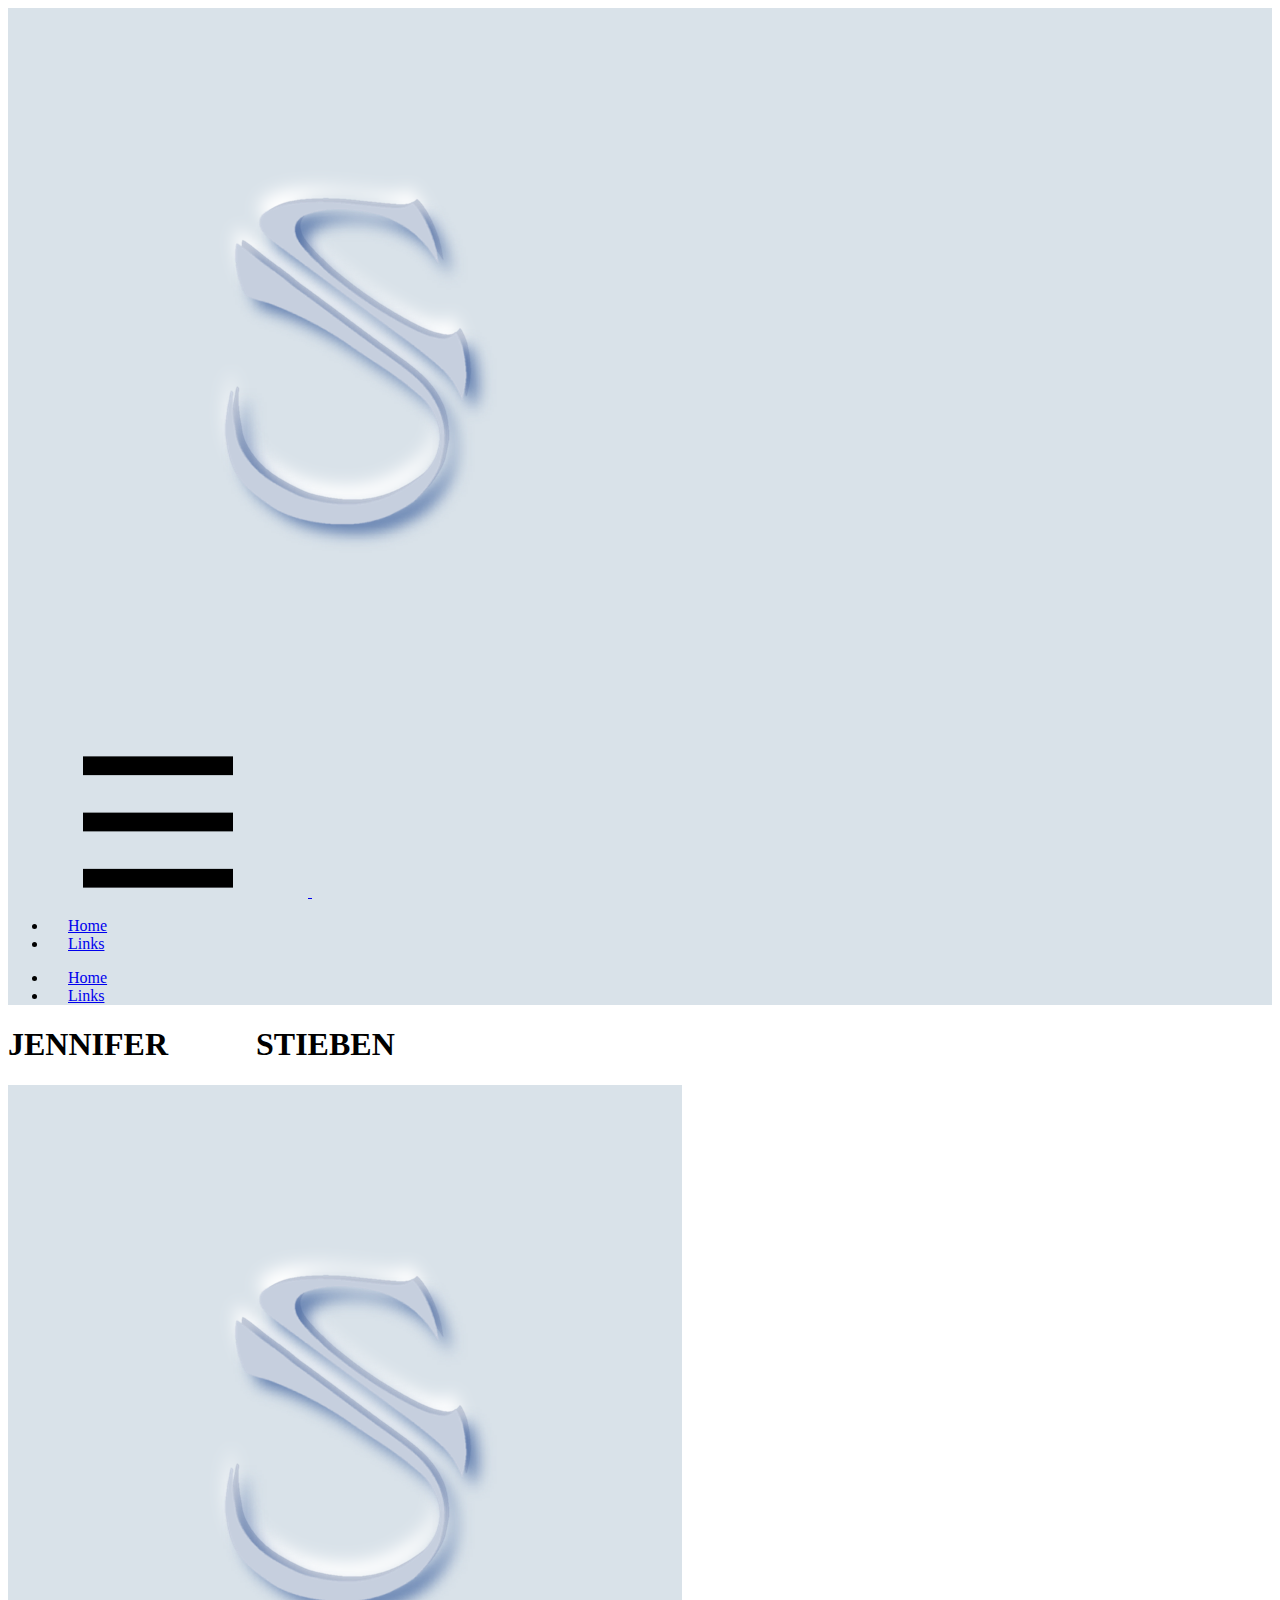
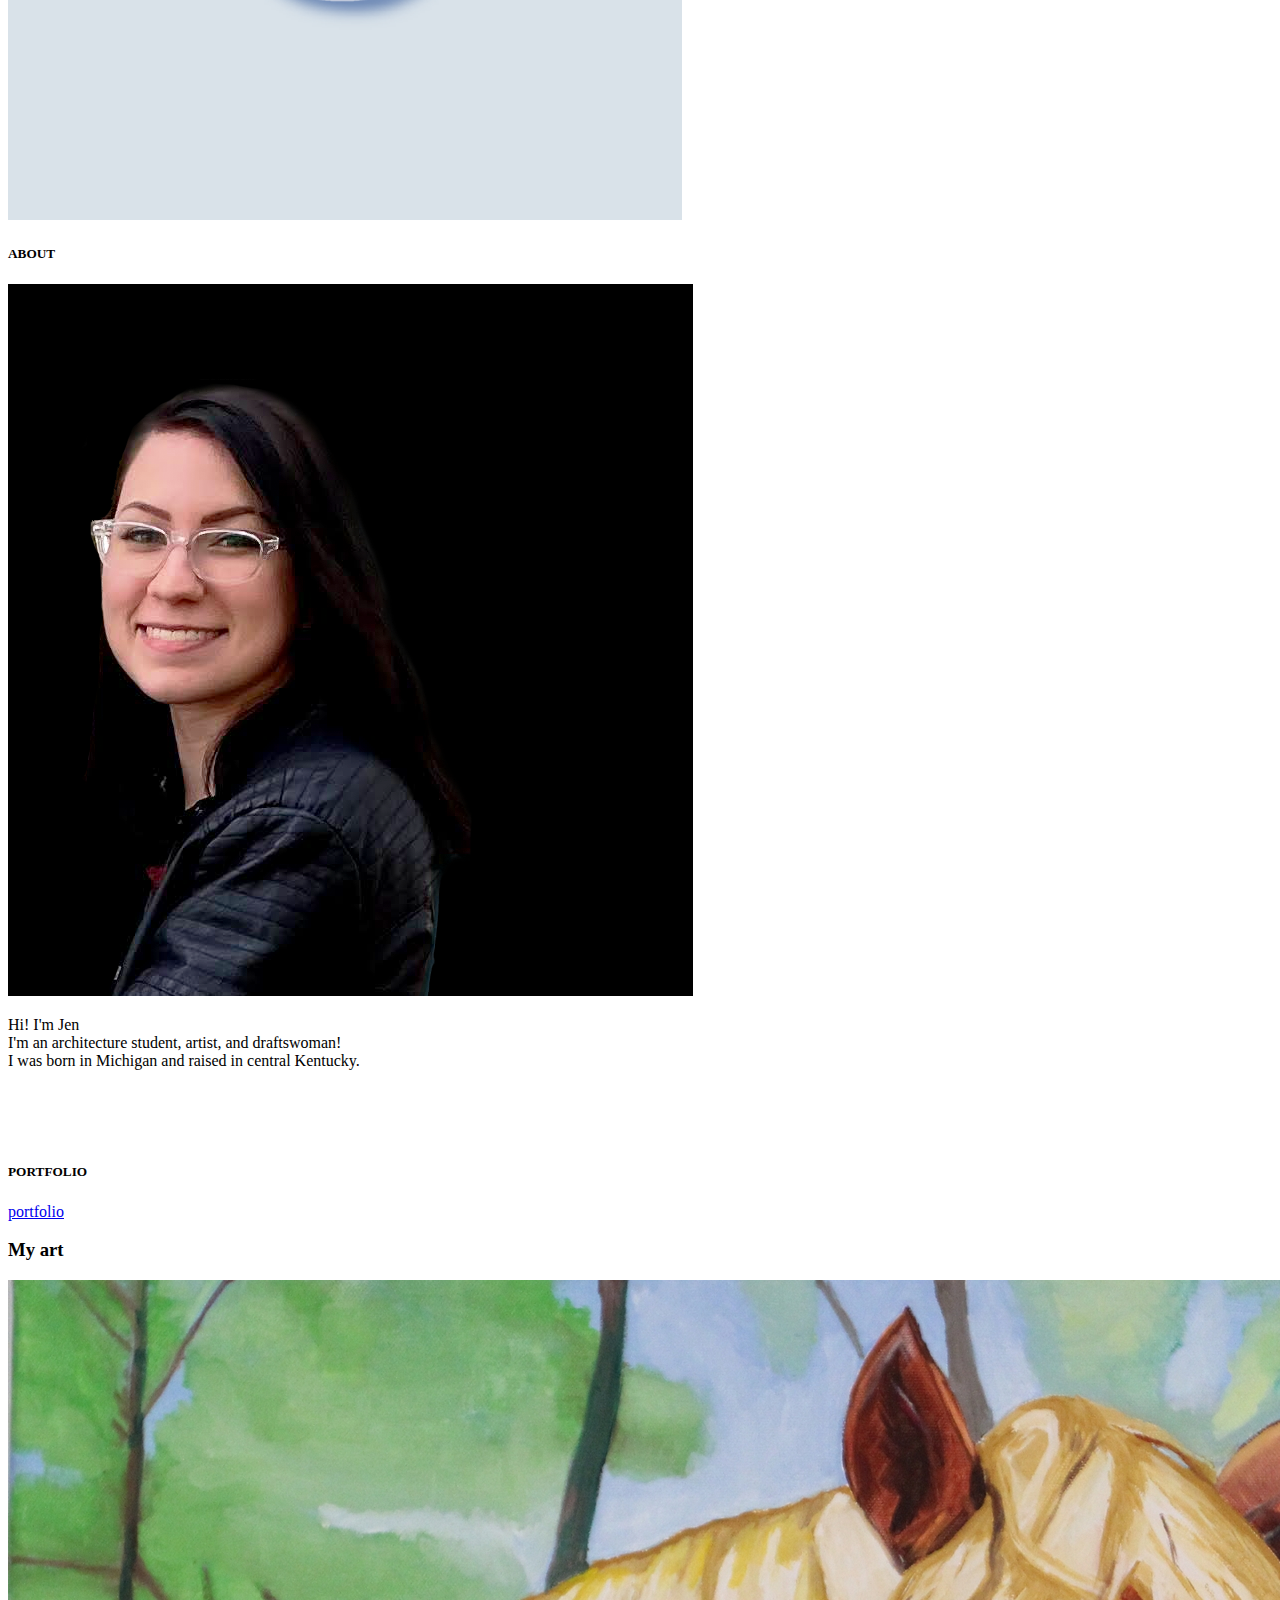
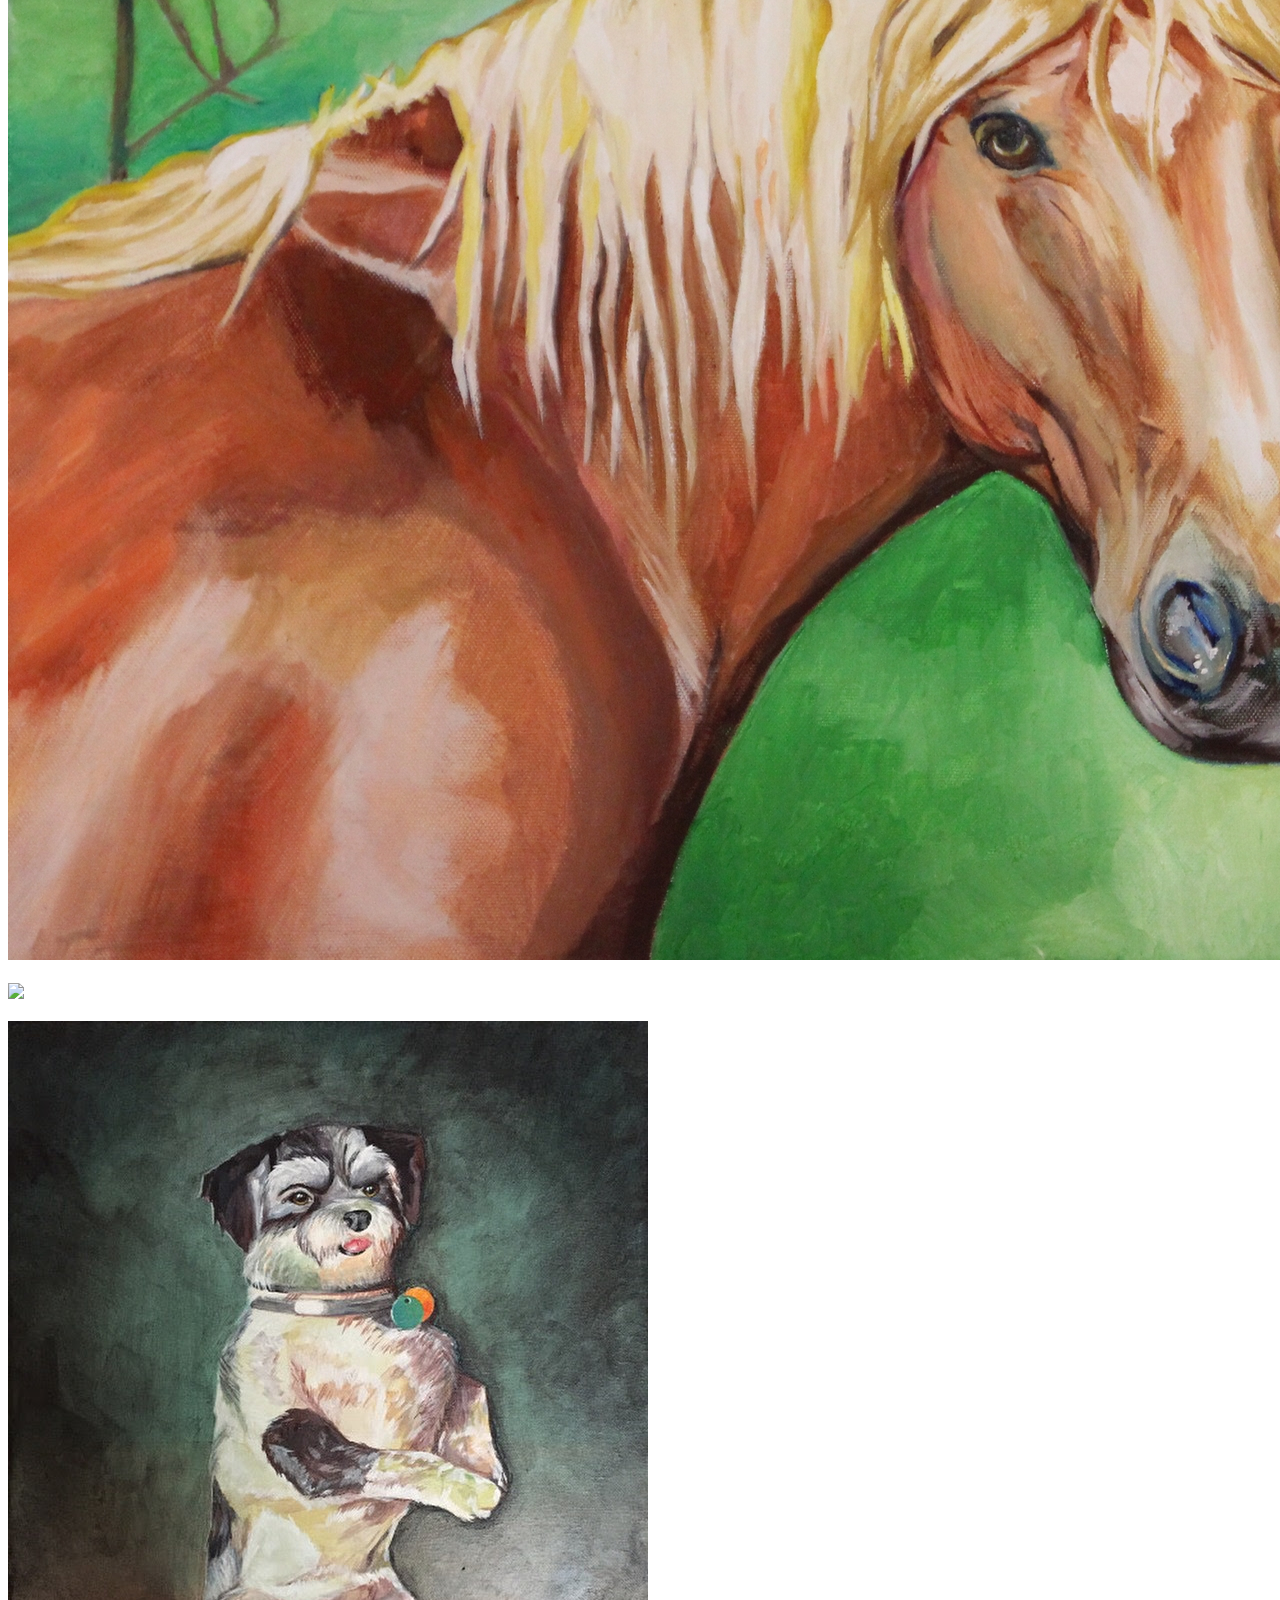
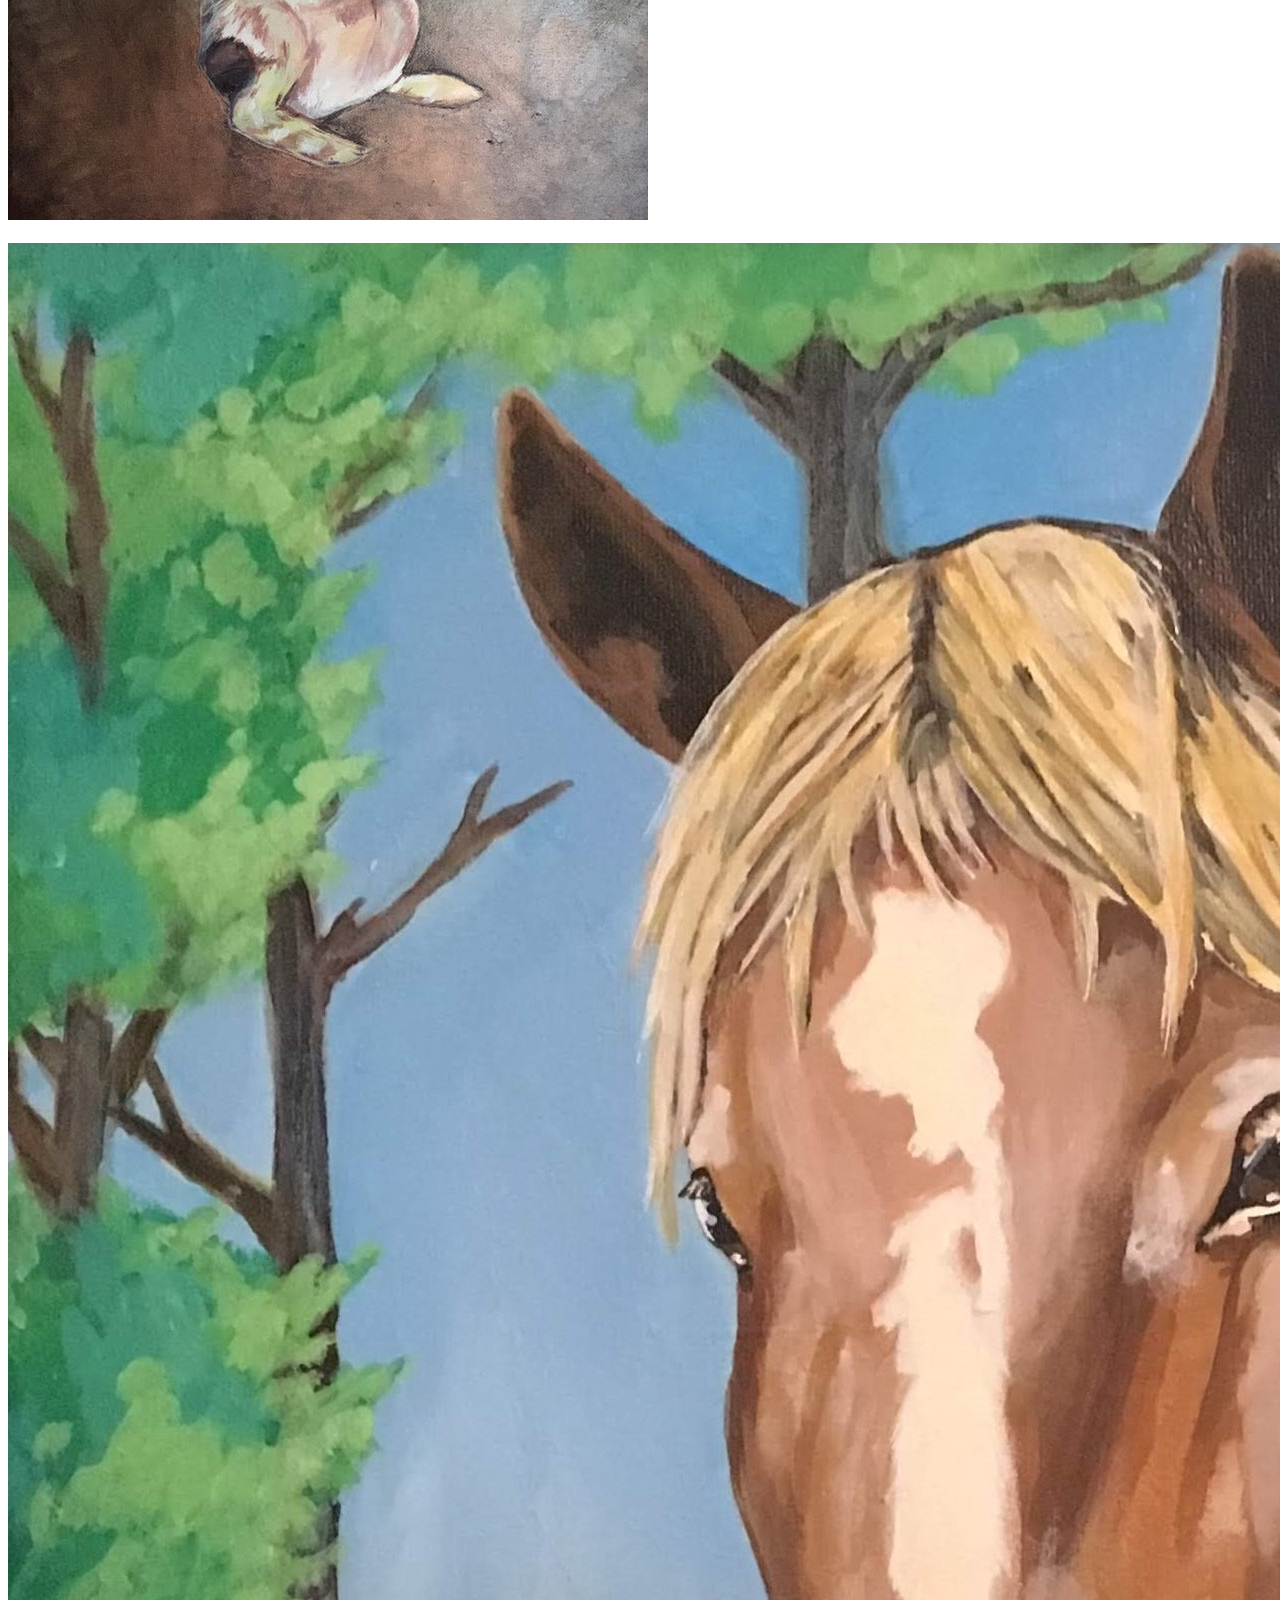
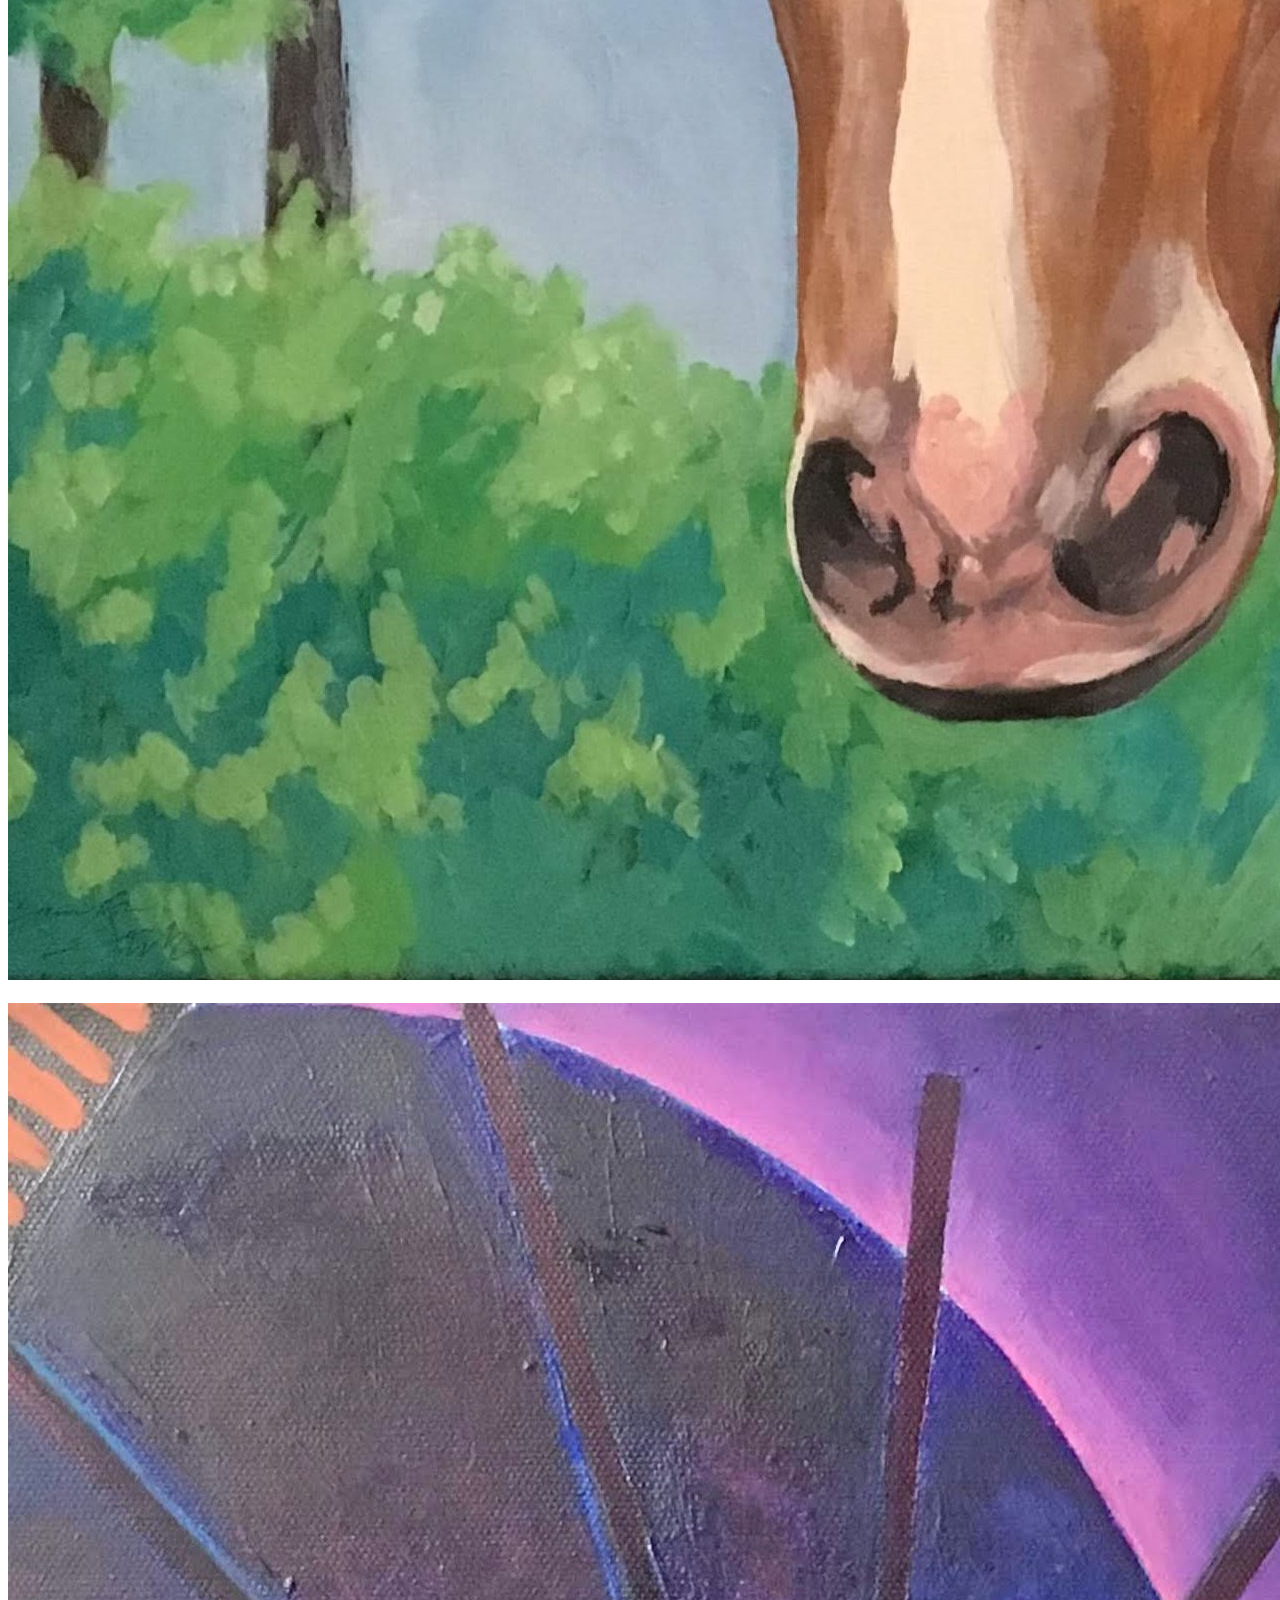
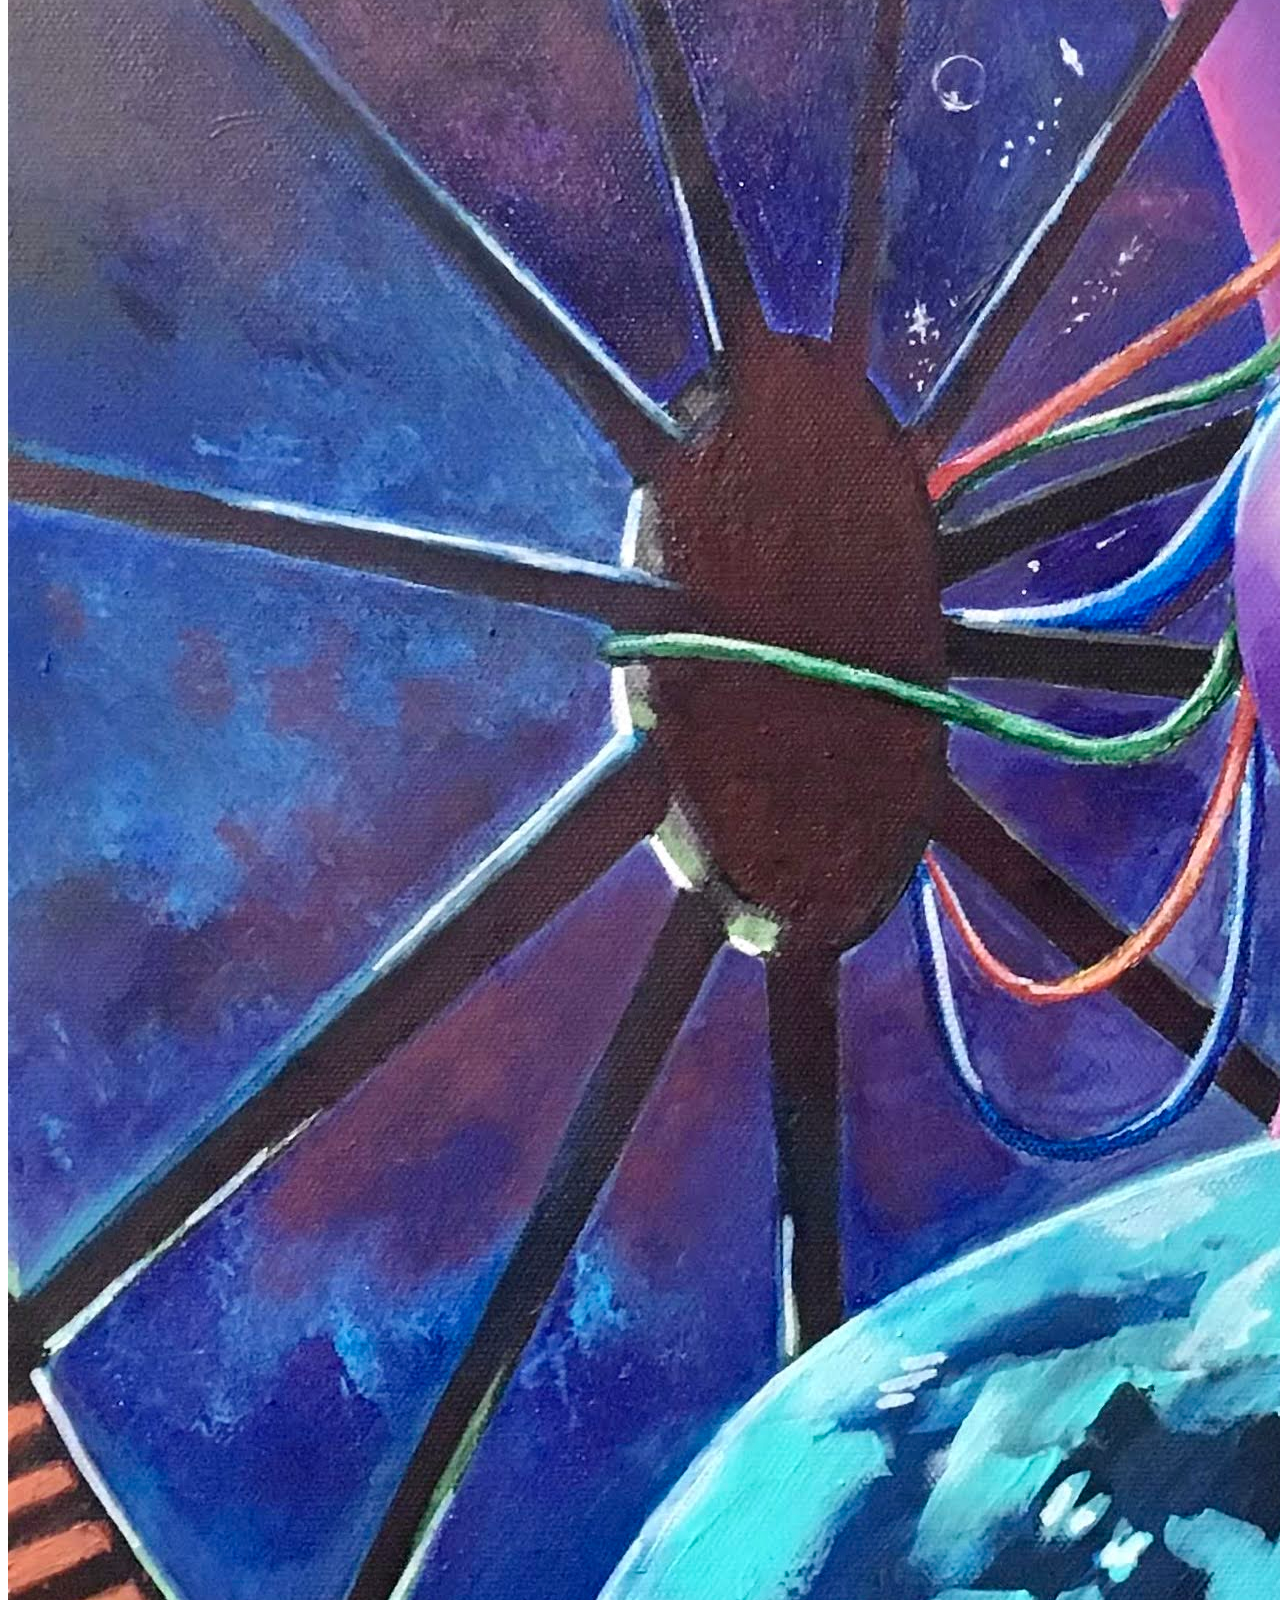
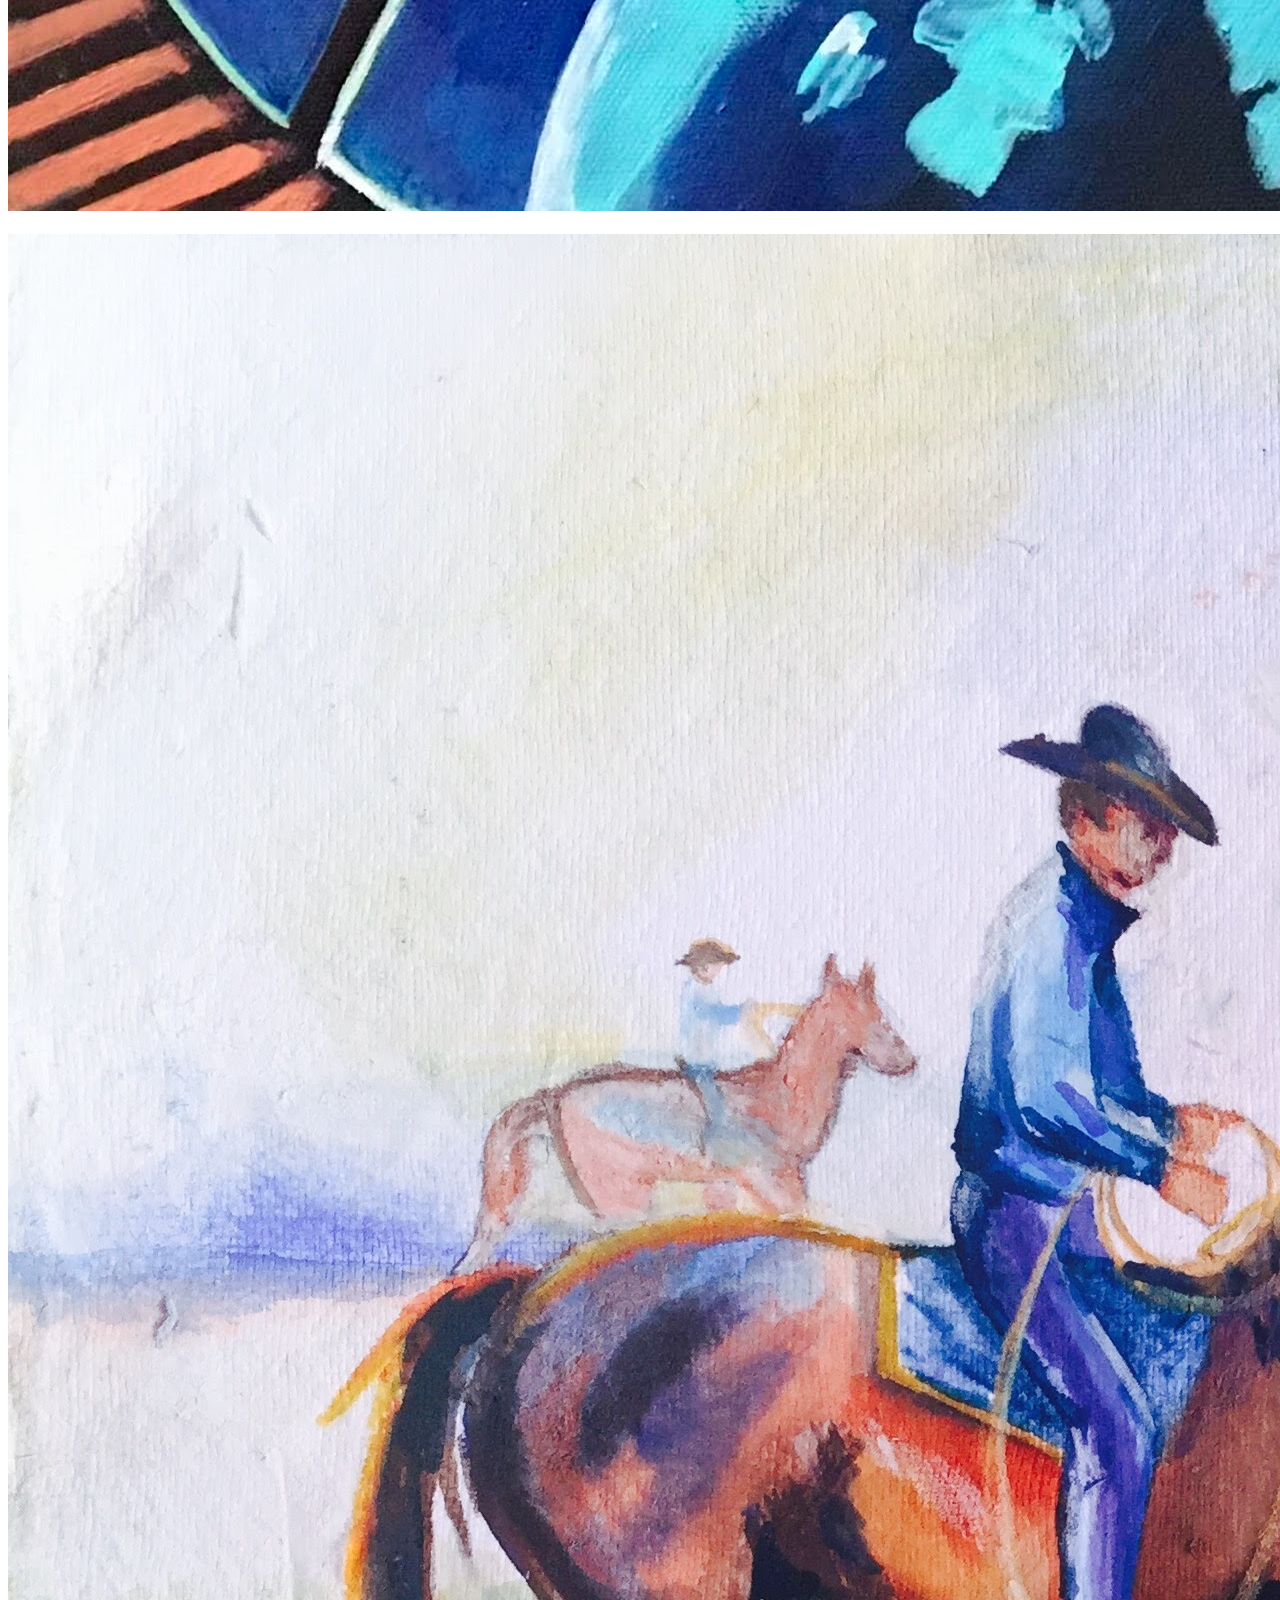
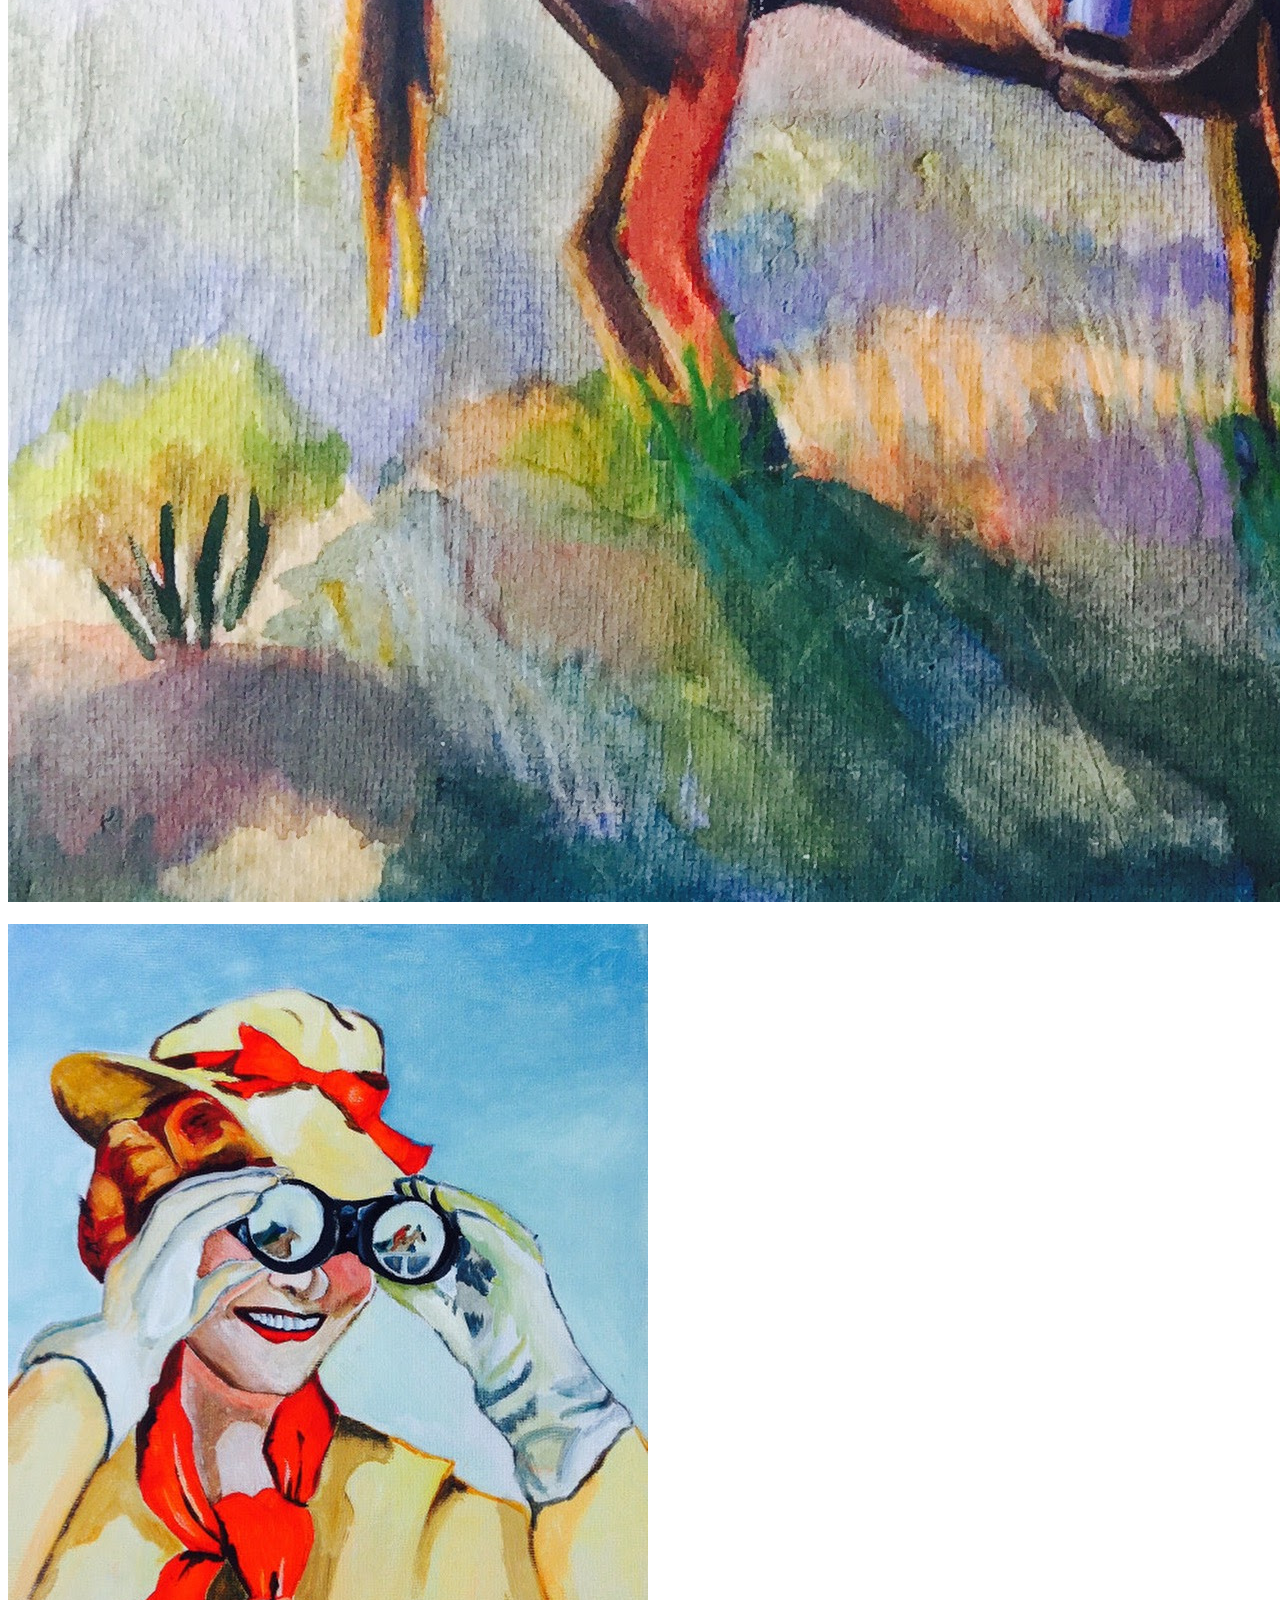
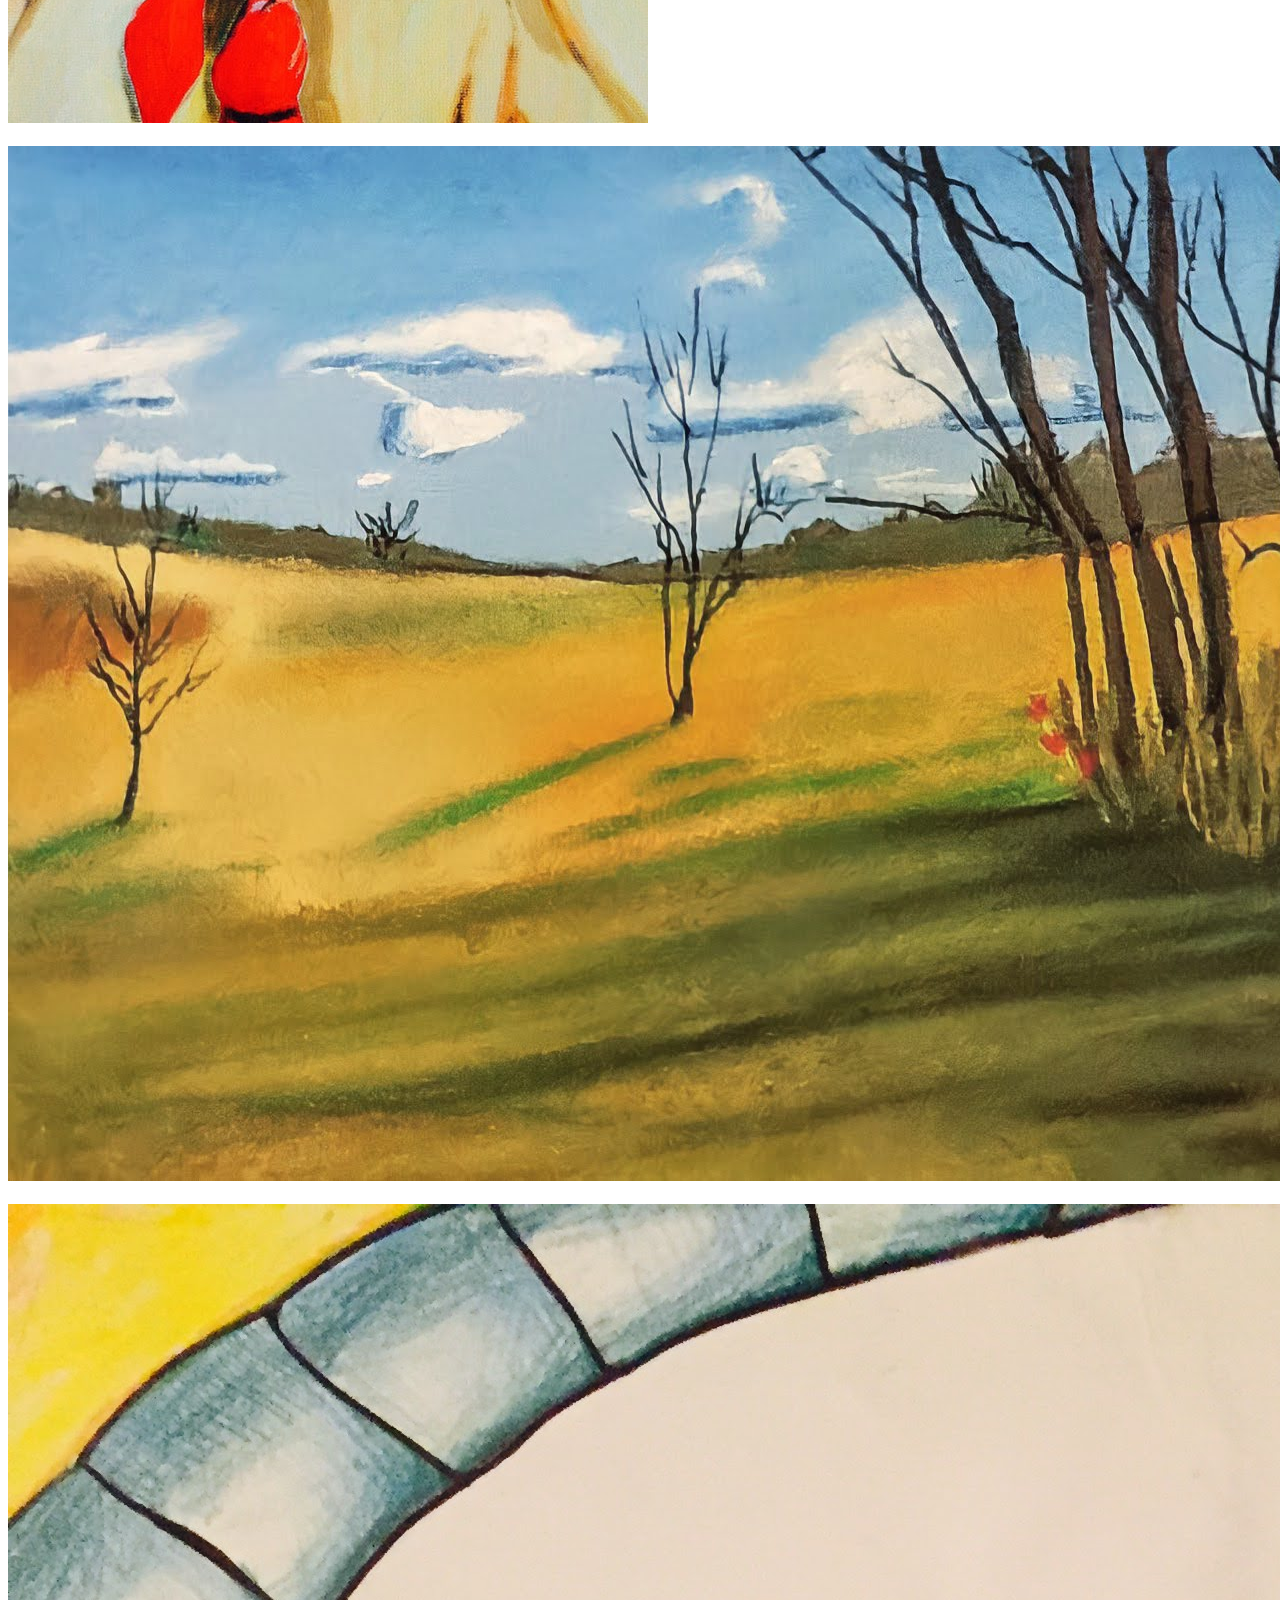
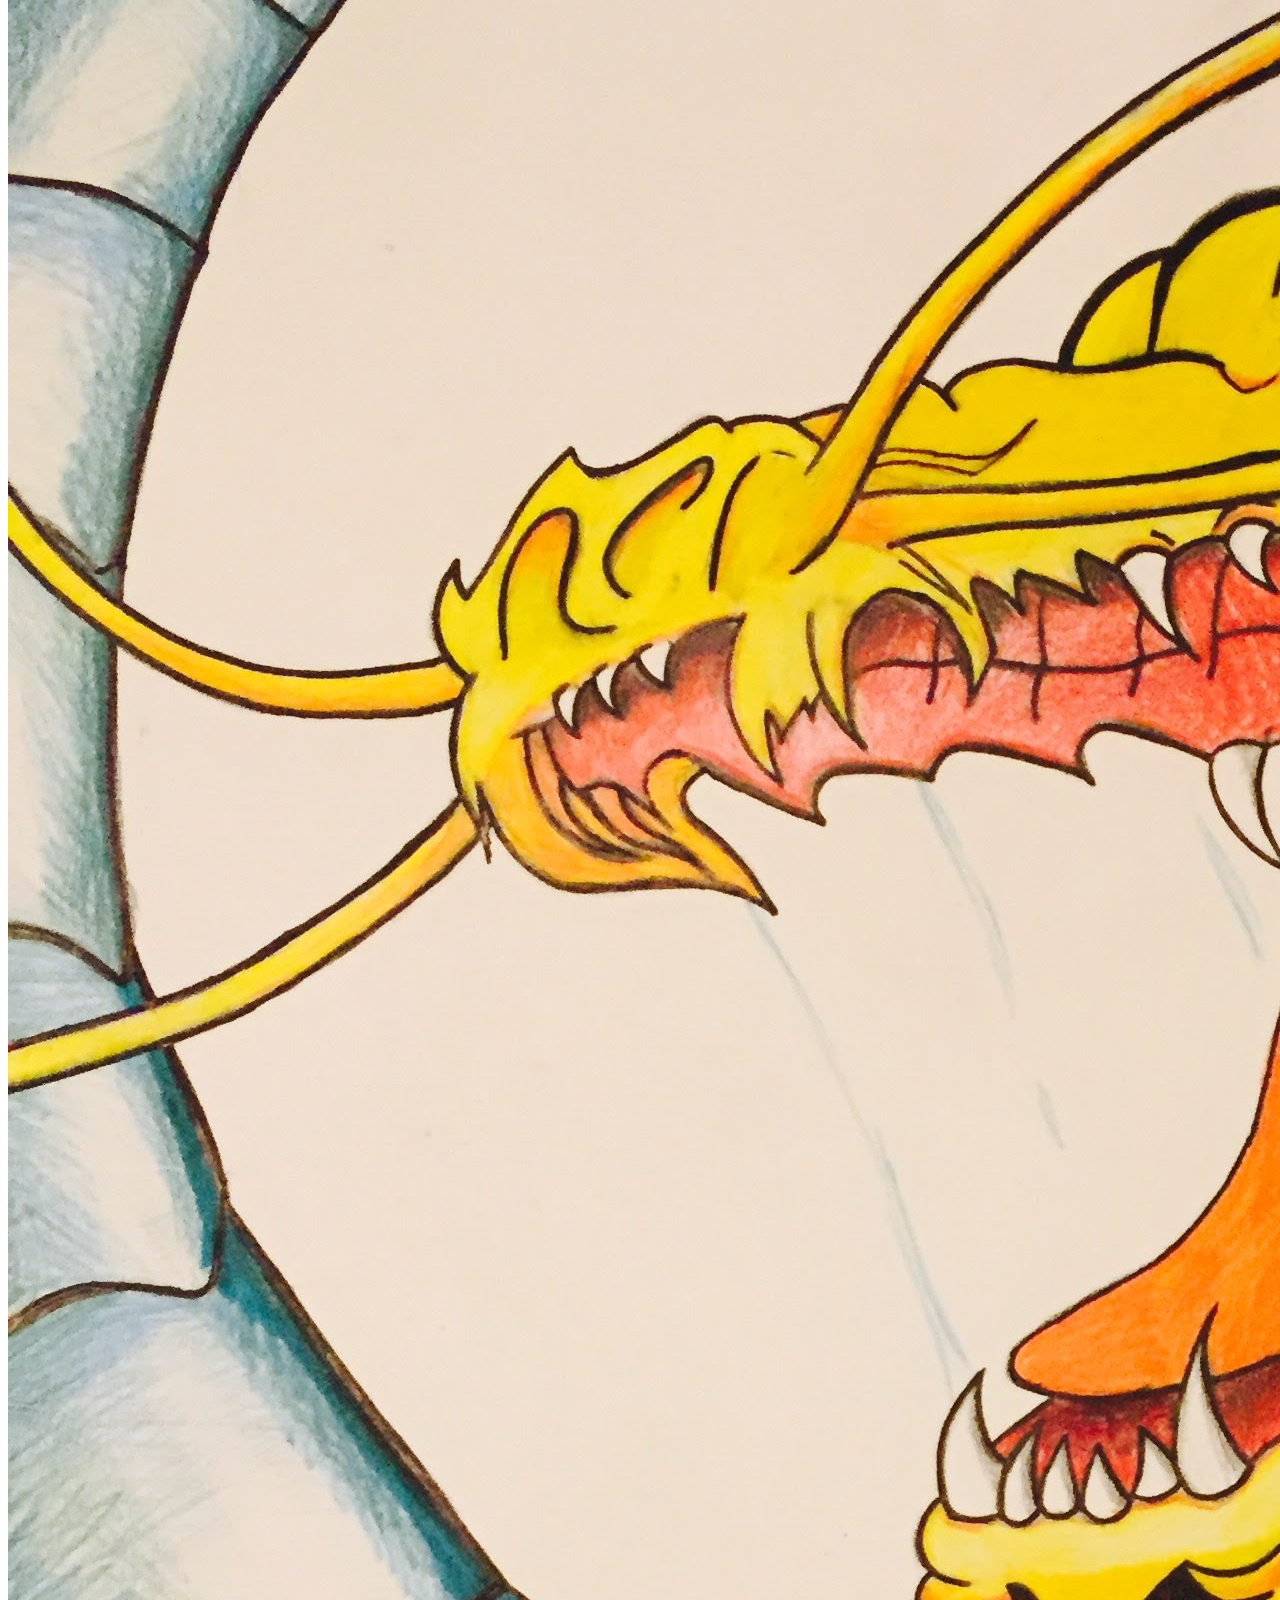
==== commit 2750c68d: "Update index.html" ====
--- a/index.html
+++ b/index.html
@@ -32,7 +32,7 @@
     <link rel="canonical" href="index.html">
     <meta property="og:url" content="index.html">
   </head>
-  <body data-home-page="Page-1.html" data-home-page-title="Page 1" class="u-body u-overlap"><header class="u-clearfix u-custom-color-5 u-header u-header" id="sec-f43b"><div class="u-clearfix u-sheet u-sheet-1">
+  <body class="u-body u-overlap"><header class="u-clearfix u-custom-color-5 u-header u-header" id="sec-f43b"><div class="u-clearfix u-sheet u-sheet-1">
         <a href="#" class="u-image u-logo u-image-1">
           <img src="images/newlogoshaded.png" class="u-logo-image u-logo-image-1" data-image-width="79.88">
         </a>
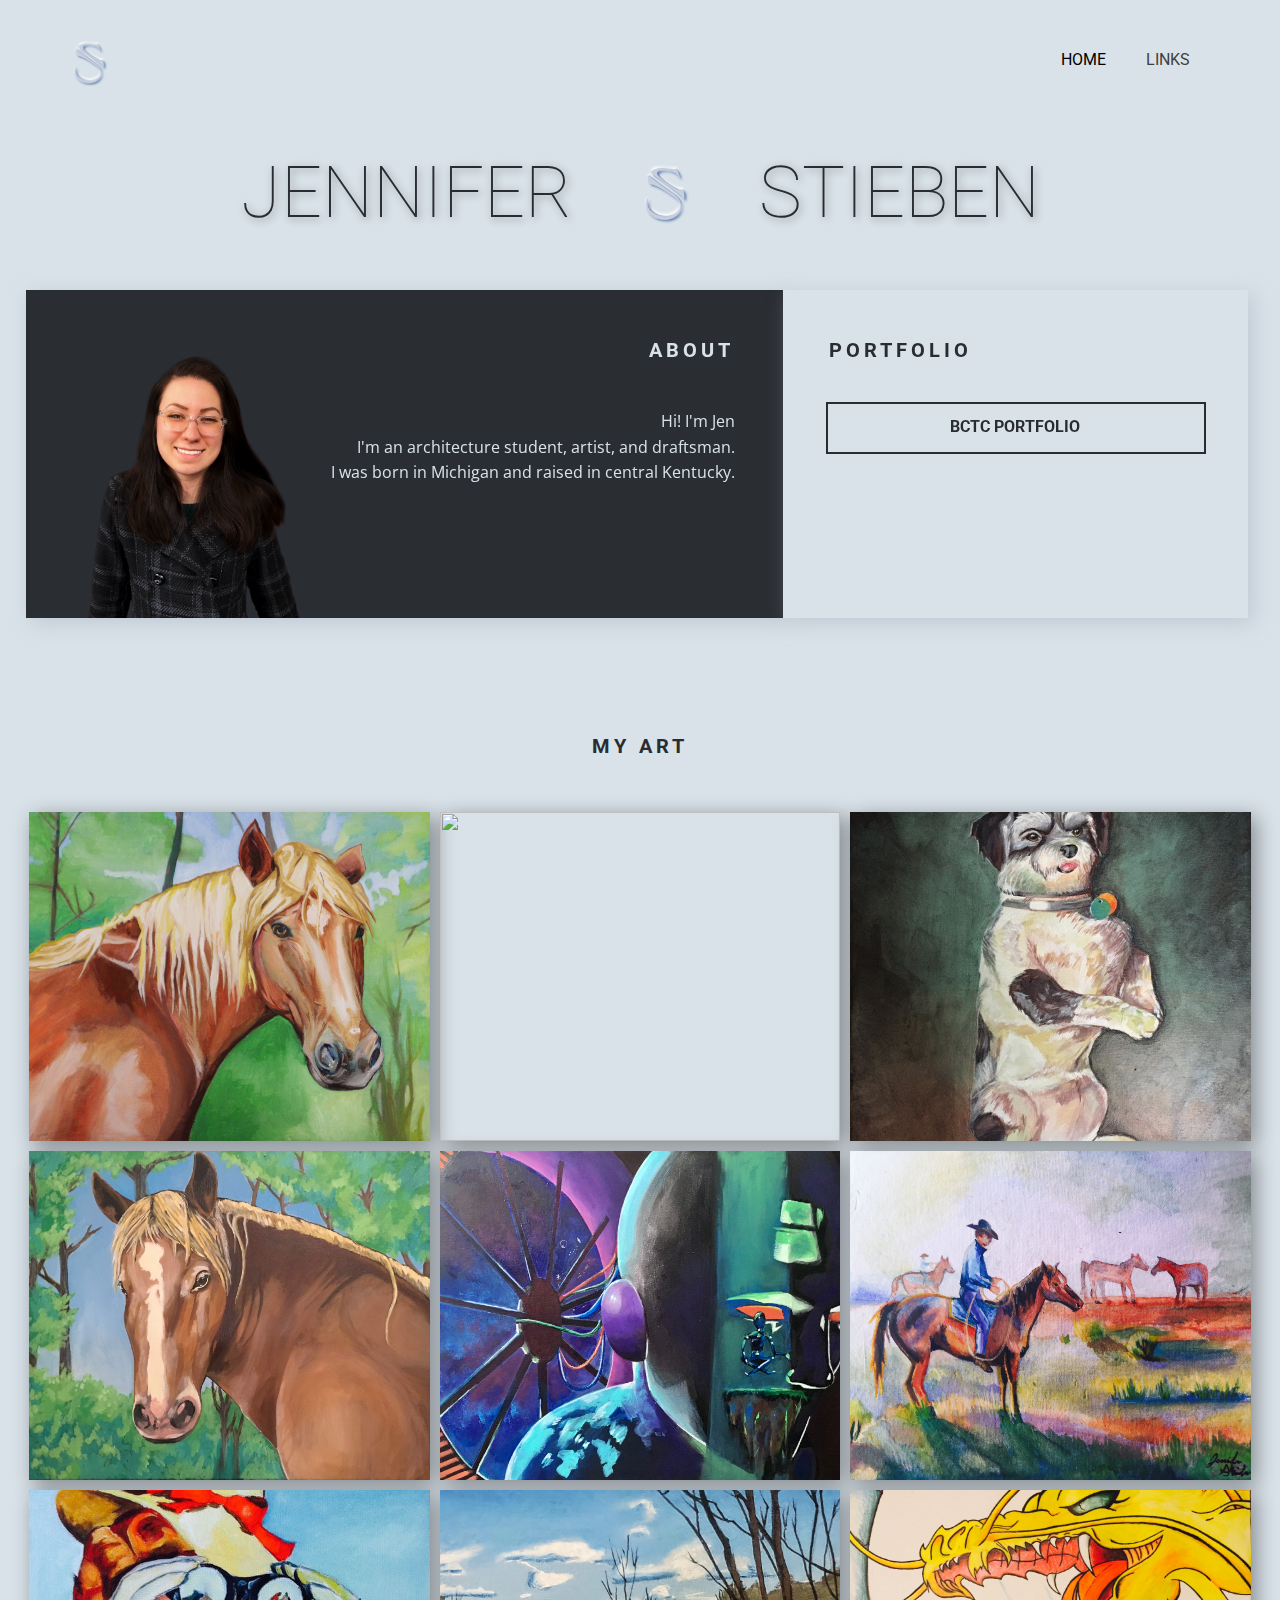
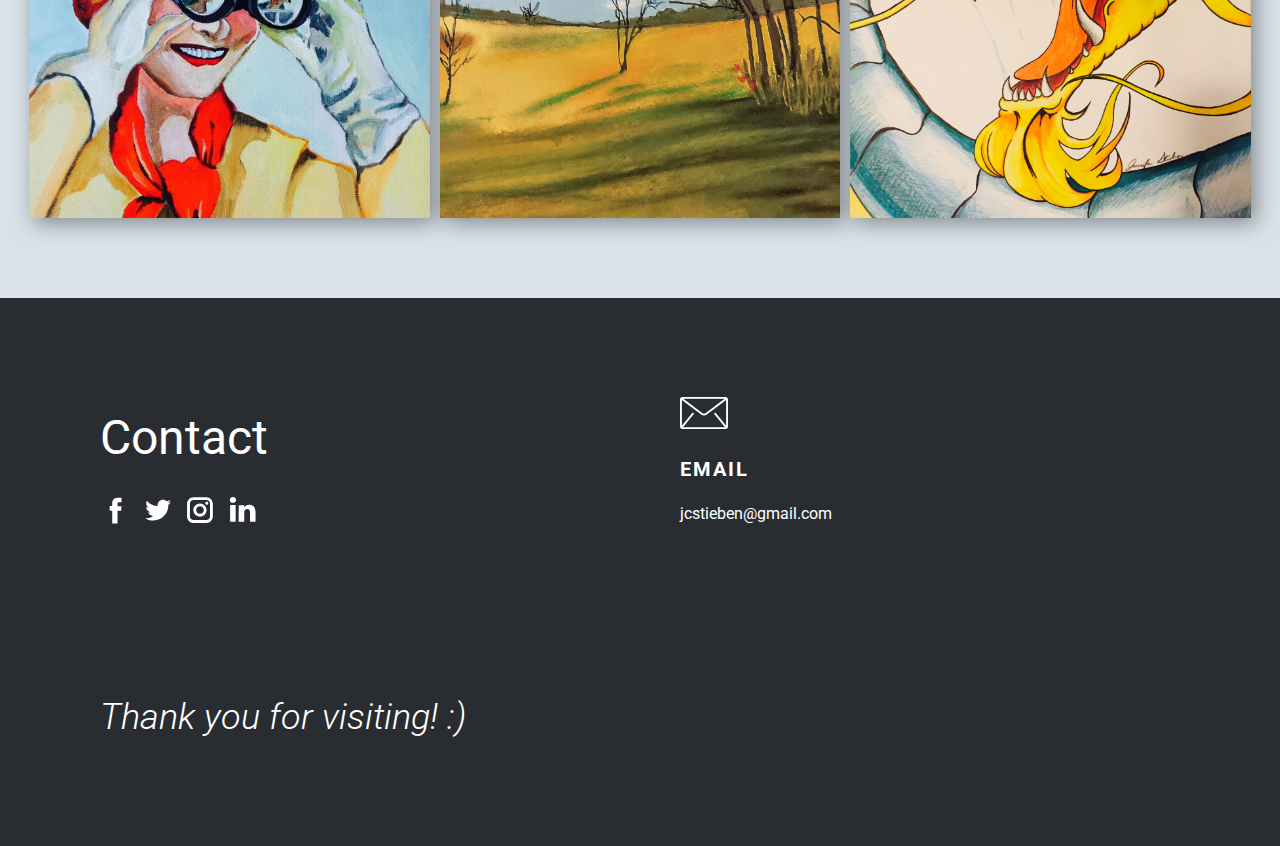
==== commit 42eb8889: "Add files via upload" ====
--- a/index.html
+++ b/index.html
@@ -6,9 +6,9 @@
     <meta name="keywords" content="design., Leverage agile frameworks to provide a robust synopsis for high level overviews., Consulting Services, 1., 2., 3., 4., Team, ">
     <meta name="description" content="">
     <meta name="page_type" content="np-template-header-footer-from-plugin">
-    <title>Page 1</title>
+    <title>Home</title>
     <link rel="stylesheet" href="nicepage.css" media="screen">
-<link rel="stylesheet" href="Page-1.css" media="screen">
+<link rel="stylesheet" href="Home.css" media="screen">
     <script class="u-script" type="text/javascript" src="jquery.js" defer=""></script>
     <script class="u-script" type="text/javascript" src="nicepage.js" defer=""></script>
     <meta name="generator" content="Nicepage 3.2.5, nicepage.com">
@@ -22,19 +22,19 @@
     <script type="application/ld+json">{
 		"@context": "http://schema.org",
 		"@type": "Organization",
-		"name": "",
+		"name": "Site2",
 		"url": "index.html",
-		"logo": "images/newlogoshaded.png"
+		"logo": "images/clearbglogo.png"
 }</script>
-    <meta property="og:title" content="Page 1">
+    <meta property="og:title" content="Home">
     <meta property="og:type" content="website">
     <meta name="theme-color" content="#478ac9">
     <link rel="canonical" href="index.html">
     <meta property="og:url" content="index.html">
   </head>
-  <body class="u-body u-overlap"><header class="u-clearfix u-custom-color-5 u-header u-header" id="sec-f43b"><div class="u-clearfix u-sheet u-sheet-1">
-        <a href="#" class="u-image u-logo u-image-1">
-          <img src="images/newlogoshaded.png" class="u-logo-image u-logo-image-1" data-image-width="79.88">
+  <body data-home-page="Home.html" data-home-page-title="Home" class="u-body u-overlap"><header class="u-clearfix u-custom-color-5 u-header u-header" id="sec-f43b"><div class="u-clearfix u-sheet u-sheet-1">
+        <a href="#" class="u-image u-logo u-image-1" data-image-width="321" data-image-height="462">
+          <img src="images/clearbglogo.png" class="u-logo-image u-logo-image-1" data-image-width="56">
         </a>
         <nav class="u-menu u-menu-dropdown u-offcanvas u-menu-1">
           <div class="menu-collapse u-custom-font" style="font-size: 1rem; letter-spacing: 0px; text-transform: uppercase; font-family: Roboto;">
@@ -66,16 +66,16 @@
     <section class="u-align-center u-clearfix u-custom-color-5 u-section-1" id="carousel_124e">
       <div class="u-clearfix u-sheet u-sheet-1">
         <h1 class="u-text u-text-custom-color-1 u-title u-text-1">JENNIFER&nbsp; &nbsp; &nbsp; &nbsp; &nbsp; &nbsp;STIEBEN</h1>
-        <img src="images/newlogoshaded.png" alt="" class="u-image u-image-default u-image-1" data-image-width="674" data-image-height="735">
+        <img src="images/clearbglogo.png" alt="" class="u-image u-image-default u-image-1">
       </div>
     </section>
     <section class="u-align-center u-clearfix u-custom-color-5 u-section-2" id="carousel_59a7">
       <div class="u-clearfix u-sheet u-sheet-1">
-        <div class="u-black u-container-style u-group u-shape-rectangle u-group-1">
+        <div class="u-container-style u-custom-color-2 u-group u-shape-rectangle u-group-1" data-animation-name="fadeIn" data-animation-duration="1000" data-animation-delay="0">
           <div class="u-container-layout u-container-layout-1">
-            <h5 class="u-text u-text-1">ABOUT</h5>
-            <img src="images/meicon.png" alt="" class="u-image u-image-default u-image-1" data-image-width="685" data-image-height="712">
-            <p class="u-align-right u-text u-text-2">Hi! I'm Jen<br>I'm an architecture student, artist, and draftswoman!<br>I was born in Michigan and raised in central Kentucky.<br>
+            <h5 class="u-text u-text-custom-color-5 u-text-1">ABOUT</h5>
+            <img src="images/me33.png" alt="" class="u-image u-image-default u-image-1" data-image-width="2199" data-image-height="2199">
+            <p class="u-align-right u-text u-text-custom-color-5 u-text-2" data-animation-name="fadeIn" data-animation-duration="1000" data-animation-delay="0" data-animation-direction="">Hi! I'm Jen<br>I'm an architecture student, artist, and draftsman.<br>I was born in Michigan and raised in central Kentucky.<br>
               <br>
               <br>
               <br>
@@ -83,10 +83,10 @@
             </p>
           </div>
         </div>
-        <div class="u-container-style u-custom-color-5 u-group u-shape-rectangle u-group-2">
+        <div class="u-container-style u-custom-color-5 u-group u-shape-rectangle u-group-2" data-animation-name="fadeIn" data-animation-duration="1000" data-animation-delay="0" data-animation-direction="">
           <div class="u-container-layout u-container-layout-2">
             <h5 class="u-align-center u-text u-text-custom-color-1 u-text-3">PORTFOLIO</h5>
-            <a href="files/BCTCportfolioforUK1.pdf" class="u-border-2 u-border-custom-color-1 u-border-hover-custom-color-3 u-btn u-button-style u-custom-font u-file-link u-heading-font u-hover-custom-color-1 u-none u-text-custom-color-1 u-text-hover-custom-color-3 u-btn-1" target="_blank">portfolio</a>
+            <a href="files/BCTCportfolioforUK1.pdf" class="u-border-2 u-border-custom-color-1 u-border-hover-custom-color-3 u-btn u-button-style u-custom-font u-file-link u-heading-font u-hover-custom-color-1 u-none u-text-custom-color-1 u-text-hover-custom-color-3 u-btn-1" target="_blank">bctc portfolio</a>
           </div>
         </div>
       </div>
@@ -96,7 +96,7 @@
         <h3 class="u-text u-text-custom-color-1 u-text-default u-text-1">My art</h3>
         <div class="u-gallery u-layout-grid u-lightbox u-show-text-on-hover u-gallery-1">
           <div class="u-gallery-inner u-gallery-inner-1">
-            <div class="u-effect-fade u-gallery-item">
+            <div class="u-effect-fade u-effect-hover-zoom u-gallery-item u-shape-rectangle u-gallery-item-1">
               <div class="u-back-slide u-back-slide-1" data-image-width="1600" data-image-height="1280">
                 <img class="u-back-image u-expanded u-back-image-1" src="images/2014-12-11.jpg">
               </div>
@@ -105,7 +105,7 @@
                 <p class="u-gallery-text"></p>
               </div>
             </div>
-            <div class="u-effect-fade u-gallery-item">
+            <div class="u-effect-fade u-effect-hover-zoom u-gallery-item u-shape-rectangle u-gallery-item-2">
               <div class="u-back-slide u-back-slide-2" data-image-width="1278" data-image-height="1600">
                 <img class="u-back-image u-expanded u-back-image-2" src="images/IMG_0020.PNG">
               </div>
@@ -114,7 +114,7 @@
                 <p class="u-gallery-text"></p>
               </div>
             </div>
-            <div class="u-effect-fade u-gallery-item">
+            <div class="u-effect-fade u-effect-hover-zoom u-gallery-item u-shape-rectangle u-gallery-item-3">
               <div class="u-back-slide u-back-slide-3" data-image-width="640" data-image-height="799">
                 <img class="u-back-image u-expanded u-back-image-3" src="images/IMG_2299.JPG">
               </div>
@@ -123,7 +123,7 @@
                 <p class="u-gallery-text"></p>
               </div>
             </div>
-            <div class="u-effect-fade u-gallery-item">
+            <div class="u-effect-fade u-effect-hover-zoom u-gallery-item u-shape-rectangle u-gallery-item-4">
               <div class="u-back-slide u-back-slide-4" data-image-width="1600" data-image-height="1274">
                 <img class="u-back-image u-expanded u-back-image-4" src="images/IMG_33322.JPG">
               </div>
@@ -132,7 +132,7 @@
                 <p class="u-gallery-text"></p>
               </div>
             </div>
-            <div class="u-effect-fade u-gallery-item">
+            <div class="u-effect-fade u-effect-hover-zoom u-gallery-item u-shape-rectangle u-gallery-item-5">
               <div class="u-back-slide u-back-slide-5" data-image-width="1600" data-image-height="1274">
                 <img class="u-back-image u-expanded u-back-image-5" src="images/IMG_8105_Original.JPG">
               </div>
@@ -141,7 +141,7 @@
                 <p class="u-gallery-text"></p>
               </div>
             </div>
-            <div class="u-effect-fade u-gallery-item">
+            <div class="u-effect-fade u-effect-hover-zoom u-gallery-item u-shape-rectangle u-gallery-item-6">
               <div class="u-back-slide u-back-slide-6" data-image-width="1600" data-image-height="1155">
                 <img class="u-back-image u-expanded u-back-image-6" src="images/IMG_6947.JPG">
               </div>
@@ -150,7 +150,7 @@
                 <p class="u-gallery-text"></p>
               </div>
             </div>
-            <div class="u-effect-fade u-gallery-item u-gallery-item-7" data-image-width="2255" data-image-height="1500">
+            <div class="u-effect-fade u-effect-hover-zoom u-gallery-item u-shape-rectangle u-gallery-item-7" data-image-width="2255" data-image-height="1500">
               <div class="u-back-slide u-back-slide-7" data-image-width="640" data-image-height="799">
                 <img class="u-back-image u-expanded u-back-image-7" src="images/IMG_2300.JPG">
               </div>
@@ -159,7 +159,7 @@
                 <p class="u-gallery-text" style="background-image: none;"></p>
               </div>
             </div>
-            <div class="u-effect-fade u-gallery-item u-gallery-item-8" data-image-width="1280" data-image-height="955">
+            <div class="u-effect-fade u-effect-hover-zoom u-gallery-item u-shape-rectangle u-gallery-item-8" data-image-width="1280" data-image-height="955">
               <div class="u-back-slide u-back-slide-8" data-image-width="1452" data-image-height="1035">
                 <img class="u-back-image u-expanded u-back-image-8" src="images/0329989F-F291-44B4-AEC7-EA06F54F6C45.jpg">
               </div>
@@ -168,7 +168,7 @@
                 <p class="u-gallery-text" style="background-image: none;"></p>
               </div>
             </div>
-            <div class="u-effect-fade u-gallery-item u-gallery-item-9" data-image-width="1280" data-image-height="853">
+            <div class="u-effect-fade u-effect-hover-zoom u-gallery-item u-shape-rectangle u-gallery-item-9" data-image-width="1280" data-image-height="853">
               <div class="u-back-slide u-back-slide-9" data-image-width="1200" data-image-height="1600">
                 <img class="u-back-image u-expanded u-back-image-9" src="images/IMG_1507.JPG">
               </div>
@@ -221,22 +221,7 @@
                     </div>
                   </div>
                   <div class="u-align-left u-container-style u-layout-cell u-right-cell u-size-30 u-layout-cell-4">
-                    <div class="u-container-layout u-valign-bottom u-container-layout-4"><span class="u-icon u-icon-circle u-icon-6"><svg class="u-svg-link" preserveAspectRatio="xMidYMin slice" viewBox="0 0 60 60" style=""><use xmlns:xlink="http://www.w3.org/1999/xlink" xlink:href="#svg-e556"></use></svg><svg version="1.1" id="svg-e556" xmlns="http://www.w3.org/2000/svg" xmlns:xlink="http://www.w3.org/1999/xlink" x="0px" y="0px" viewBox="0 0 60 60" style="enable-background:new 0 0 60 60;" xml:space="preserve" class="u-svg-content"><g><path d="M42.595,0H17.405C14.977,0,13,1.977,13,4.405v51.189C13,58.023,14.977,60,17.405,60h25.189C45.023,60,47,58.023,47,55.595
-		V4.405C47,1.977,45.023,0,42.595,0z M15,8h30v38H15V8z M17.405,2h25.189C43.921,2,45,3.079,45,4.405V6H15V4.405
-		C15,3.079,16.079,2,17.405,2z M42.595,58H17.405C16.079,58,15,56.921,15,55.595V48h30v7.595C45,56.921,43.921,58,42.595,58z"></path><path d="M30,49c-2.206,0-4,1.794-4,4s1.794,4,4,4s4-1.794,4-4S32.206,49,30,49z M30,55c-1.103,0-2-0.897-2-2s0.897-2,2-2
-		s2,0.897,2,2S31.103,55,30,55z"></path><path d="M26,5h4c0.553,0,1-0.447,1-1s-0.447-1-1-1h-4c-0.553,0-1,0.447-1,1S25.447,5,26,5z"></path><path d="M33,5h1c0.553,0,1-0.447,1-1s-0.447-1-1-1h-1c-0.553,0-1,0.447-1,1S32.447,5,33,5z"></path><path d="M56.612,4.569c-0.391-0.391-1.023-0.391-1.414,0s-0.391,1.023,0,1.414c3.736,3.736,3.736,9.815,0,13.552
-		c-0.391,0.391-0.391,1.023,0,1.414c0.195,0.195,0.451,0.293,0.707,0.293s0.512-0.098,0.707-0.293
-		C61.128,16.434,61.128,9.085,56.612,4.569z"></path><path d="M52.401,6.845c-0.391-0.391-1.023-0.391-1.414,0s-0.391,1.023,0,1.414c1.237,1.237,1.918,2.885,1.918,4.639
-		s-0.681,3.401-1.918,4.638c-0.391,0.391-0.391,1.023,0,1.414c0.195,0.195,0.451,0.293,0.707,0.293s0.512-0.098,0.707-0.293
-		c1.615-1.614,2.504-3.764,2.504-6.052S54.017,8.459,52.401,6.845z"></path><path d="M4.802,5.983c0.391-0.391,0.391-1.023,0-1.414s-1.023-0.391-1.414,0c-4.516,4.516-4.516,11.864,0,16.38
-		c0.195,0.195,0.451,0.293,0.707,0.293s0.512-0.098,0.707-0.293c0.391-0.391,0.391-1.023,0-1.414
-		C1.065,15.799,1.065,9.72,4.802,5.983z"></path><path d="M9.013,6.569c-0.391-0.391-1.023-0.391-1.414,0c-1.615,1.614-2.504,3.764-2.504,6.052s0.889,4.438,2.504,6.053
-		c0.195,0.195,0.451,0.293,0.707,0.293s0.512-0.098,0.707-0.293c0.391-0.391,0.391-1.023,0-1.414
-		c-1.237-1.237-1.918-2.885-1.918-4.639S7.775,9.22,9.013,7.983C9.403,7.593,9.403,6.96,9.013,6.569z"></path>
-</g><g></g><g></g><g></g><g></g><g></g><g></g><g></g><g></g><g></g><g></g><g></g><g></g><g></g><g></g><g></g></svg></span>
-                      <h5 class="u-text u-text-5">Phone</h5>
-                      <p class="u-custom-font u-heading-font u-text u-text-6">1 (859) 489-2105</p>
-                    </div>
+                    <div class="u-container-layout u-container-layout-4"></div>
                   </div>
                 </div>
               </div>
@@ -251,16 +236,5 @@
     
     
     <footer class="u-align-left u-clearfix u-custom-color-1 u-footer u-footer" id="sec-aeba"><div class="u-clearfix u-sheet u-sheet-1"></div></footer>
-    <section class="u-backlink u-clearfix u-grey-80">
-      <a class="u-link" href="https://nicepage.com/website-templates" target="_blank">
-        <span>Web Templates</span>
-      </a>
-      <p class="u-text">
-        <span>created with</span>
-      </p>
-      <a class="u-link" href="https://nicepage.com/website-builder" target="_blank">
-        <span>Website Builder</span>
-      </a>. 
-    </section>
   </body>
-</html>
+</html>